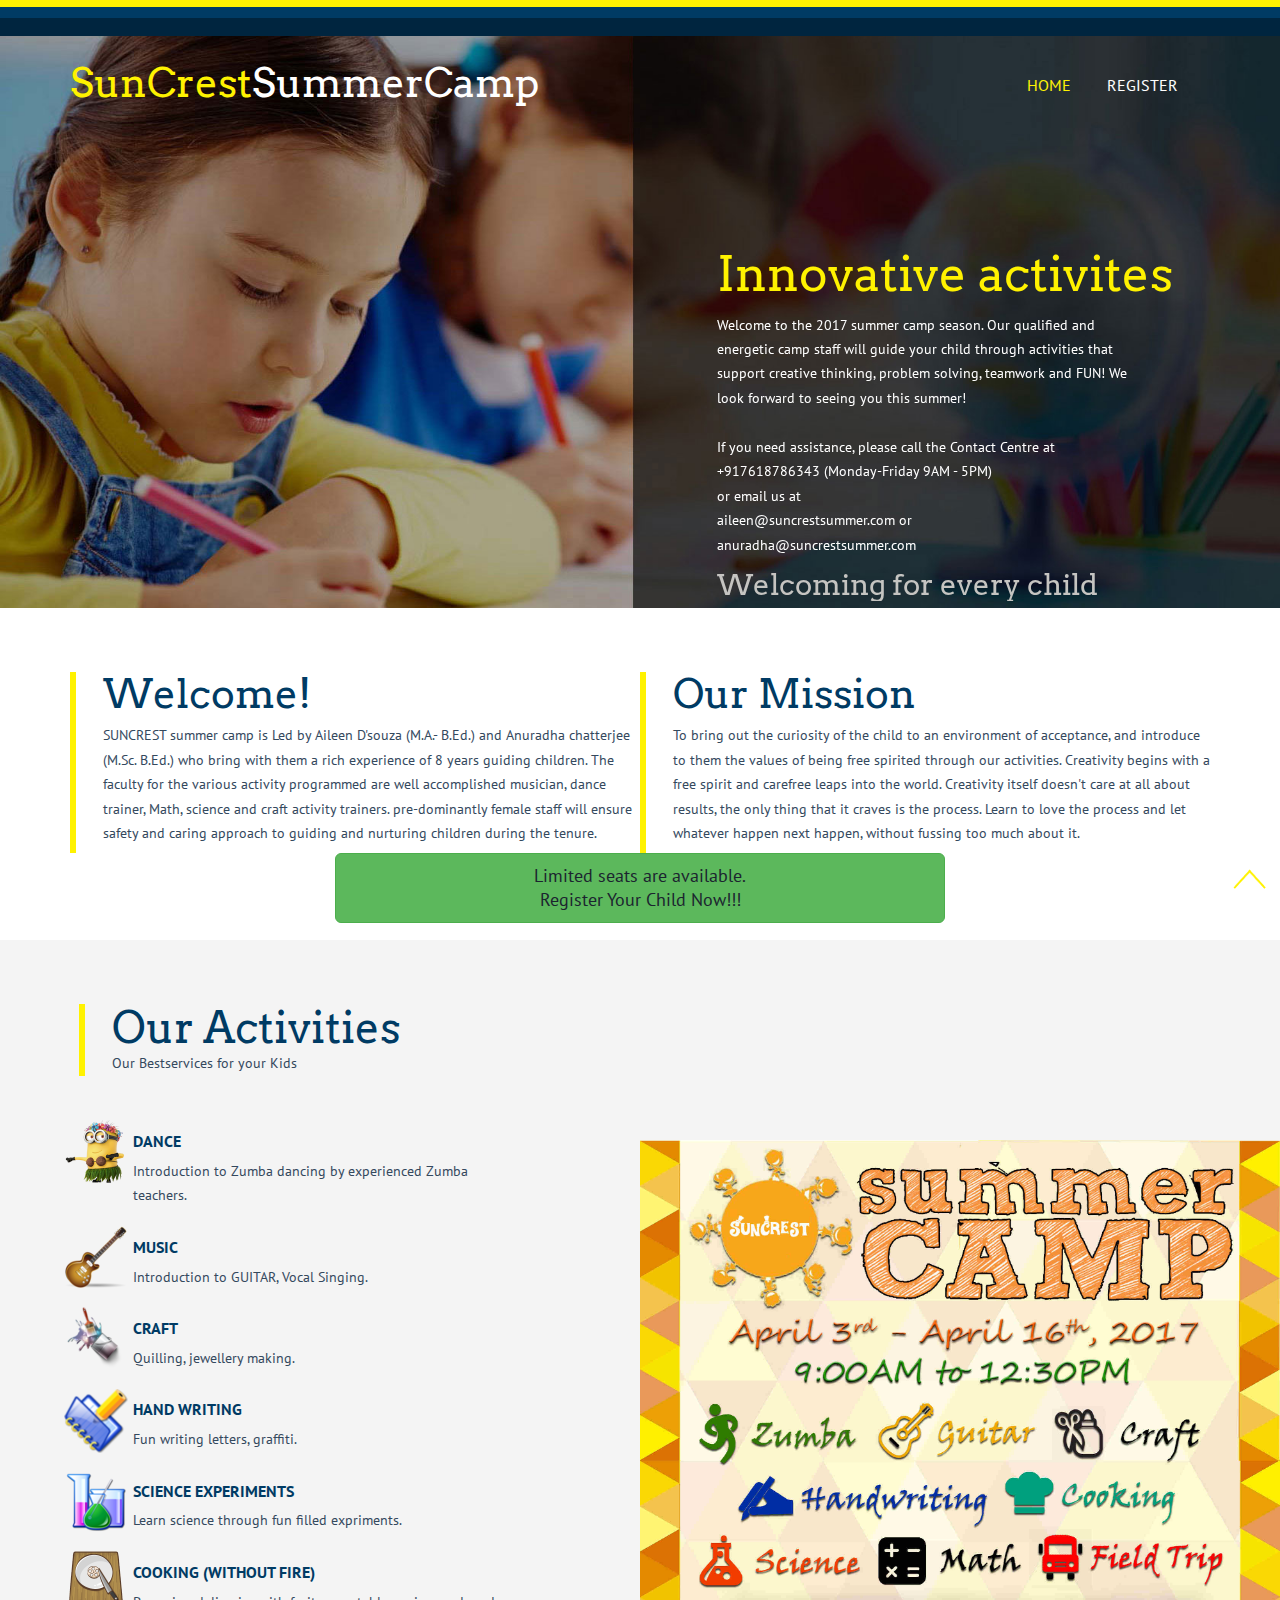
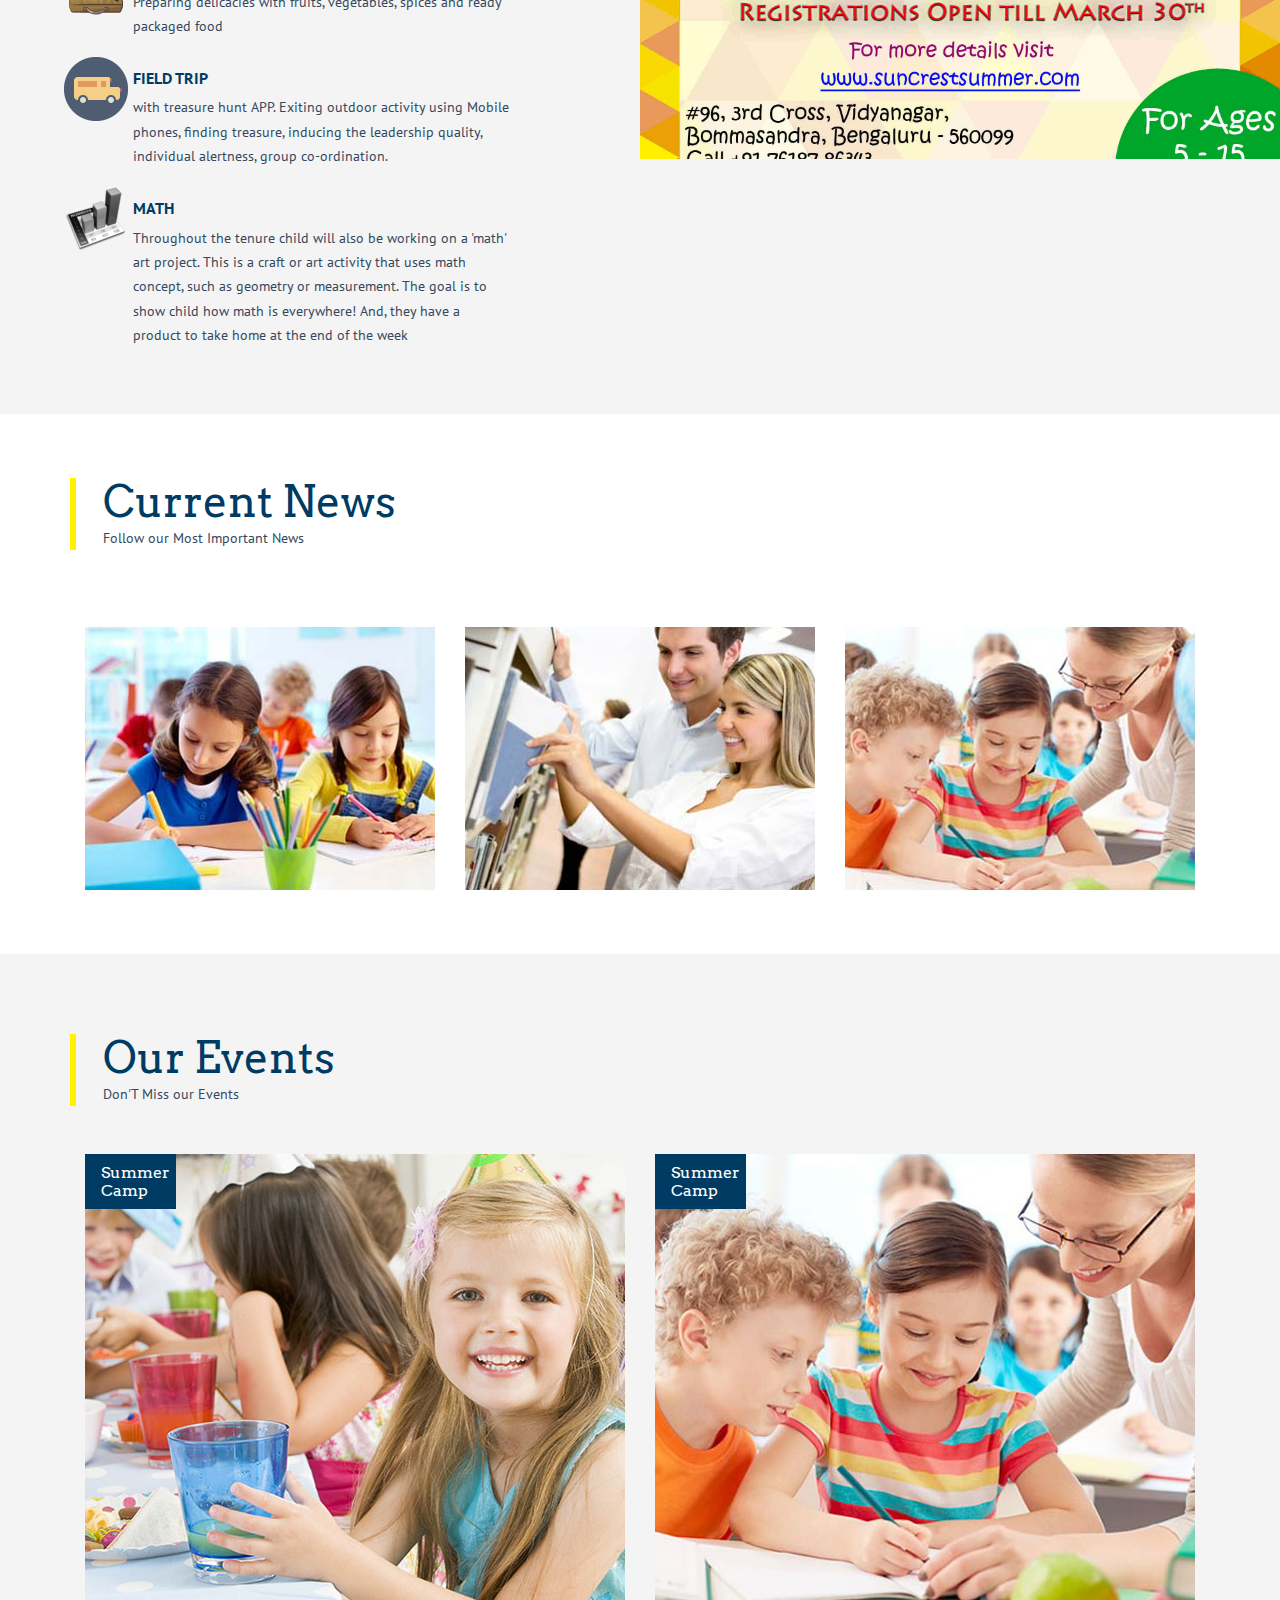
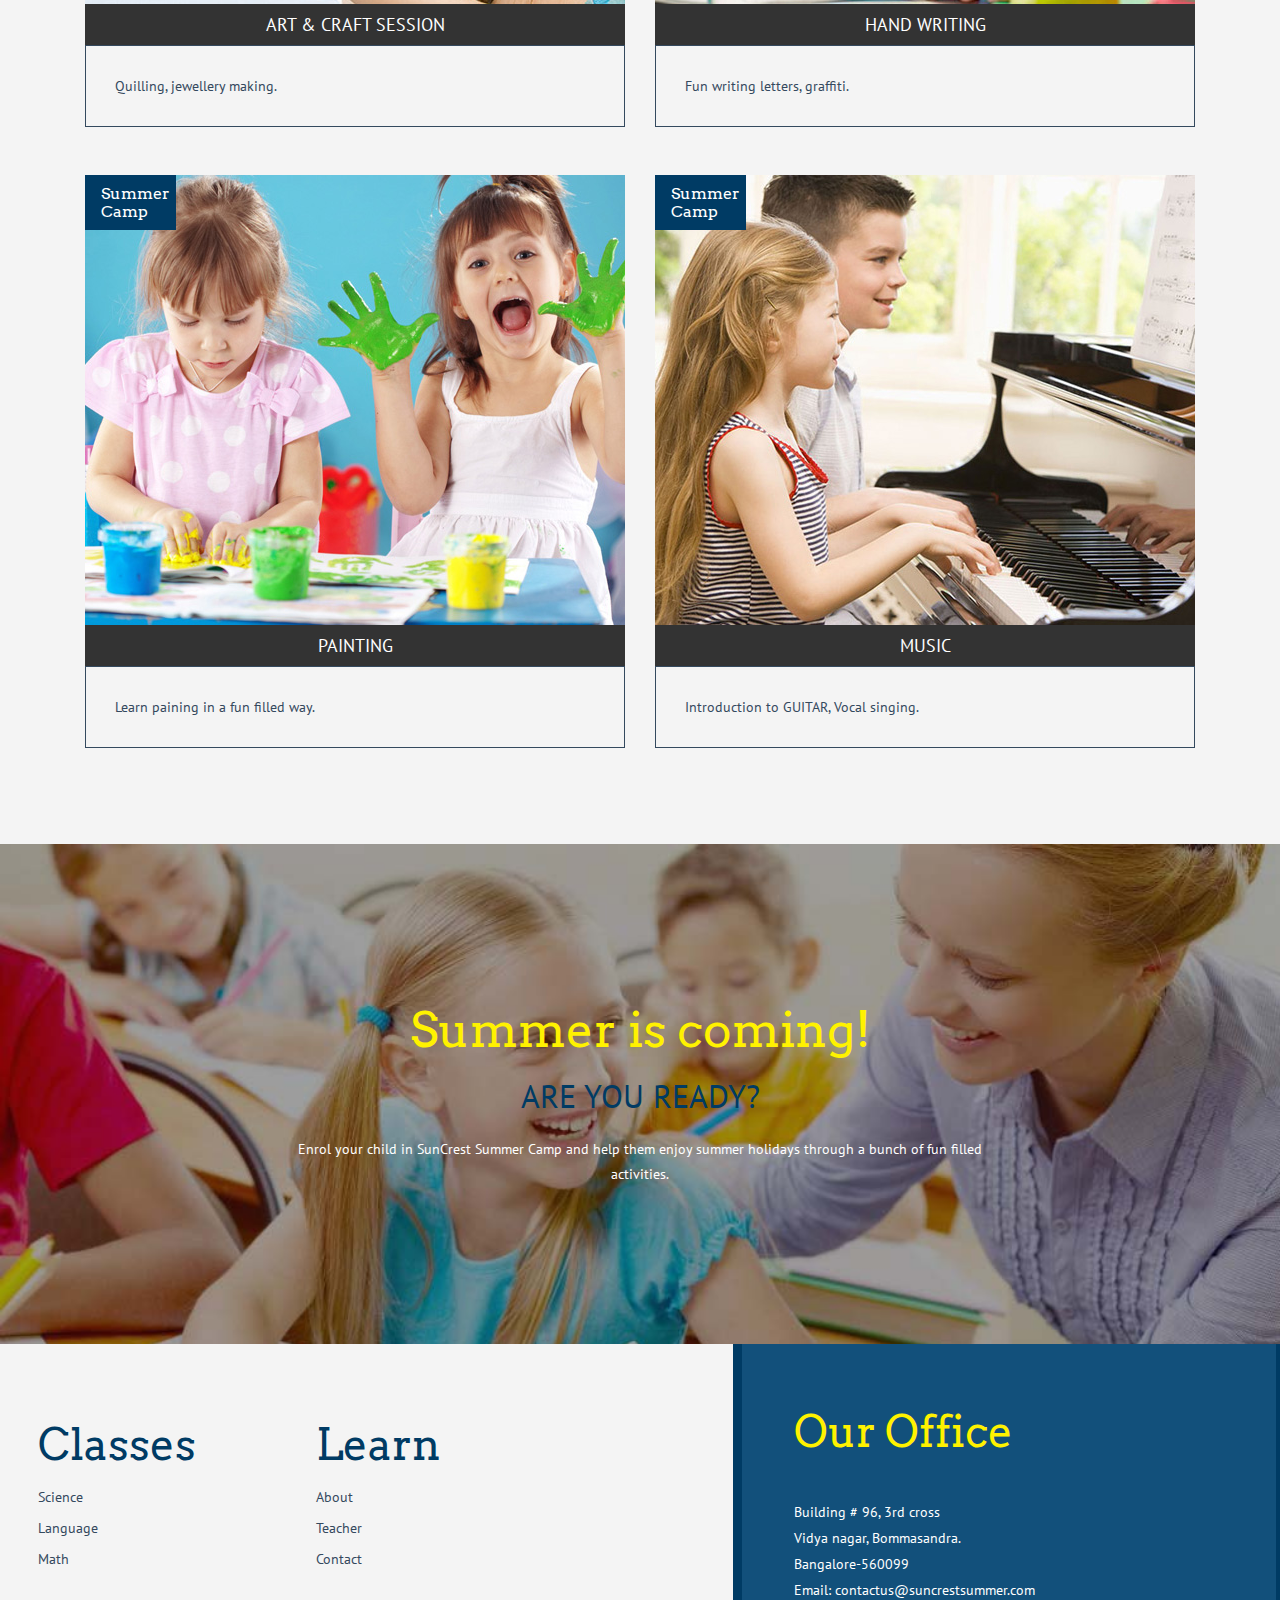
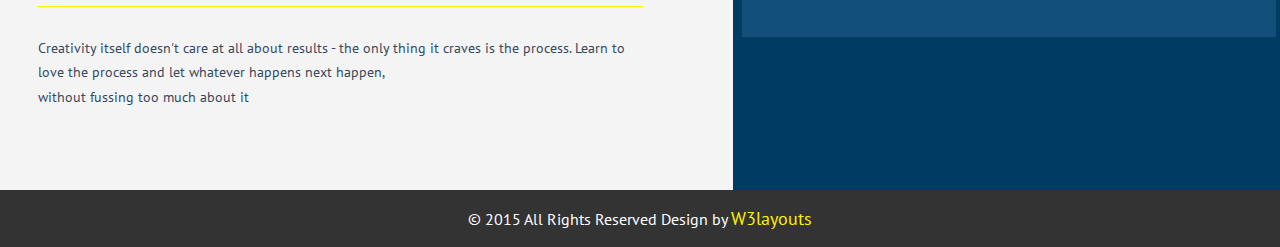
==== index.html @ 443e5bef "website enhanced" ====
<!--
Author: W3layouts
Author URL: http://w3layouts.com
License: Creative Commons Attribution 3.0 Unported
License URL: http://creativecommons.org/licenses/by/3.0/
-->
<!DOCTYPE HTML>
<html>
<head>
<title>Primary School  a Educational Category Flat Bootstarp Resposive Website Template | Home :: w3layouts</title>
<meta name="viewport" content="width=device-width, initial-scale=1">
<meta http-equiv="Content-Type" content="text/html; charset=utf-8" />
<meta name="keywords" content="Primary School Responsive web template, Bootstrap Web Templates, Flat Web Templates, Andriod Compatible web template, 
Smartphone Compatible web template, free webdesigns for Nokia, Samsung, LG, SonyErricsson, Motorola web design" />
<script type="application/x-javascript"> addEventListener("load", function() { setTimeout(hideURLbar, 0); }, false); function hideURLbar(){ window.scrollTo(0,1); } </script>
<link href="css/bootstrap.css" rel='stylesheet' type='text/css' />
<!-- Custom Theme files -->
<link href="css/style.css" rel='stylesheet' type='text/css' />	
<script src="js/jquery.min.js"> </script>
<!--webfonts-->
<link href='http://fonts.googleapis.com/css?family=Arvo:400,700,400italic|PT+Sans:400,700,400italic,700italic' rel='stylesheet' type='text/css'>
<!--//webfonts-->
</head>
<body>
	<!----- start-header---->
		<div id="home" class="header">
				<div class="top-header">
					<div class="container">
						<div class="logo">
							<a href="index.html"><h1>SunCrest<span>SummerCamp</span></h1></a>
						</div>
						<div class="top-menu">
							<span class="menu"> </span>
							<ul class="cl-effect-16">
							 <li><a class="active" href="index.html" data-hover="Home">Home</a></li>
							<li><a href="contact.html" data-hover="Register">Register</a></li>
							  <div class="clearfix"></div>
							</ul>
						</div>
						<!-- script-for-menu -->
						<script>
							$("span.menu").click(function(){
								$(".top-menu ul").slideToggle("slow" , function(){
								});
							});
						</script>
						<!-- script-for-menu -->
						<div class="clearfix"> </div>
					</div>
				</div>
			<!-- - banner Slider starts Here - -->
  			<script src="js/responsiveslides.min.js"></script>
			<script>
				// You can also use "$(window).load(function() {"
				$(function () {
				  // Slideshow 4
				  $("#slider4").responsiveSlides({
				    auto: true,
				    pager: false,
				    nav:false,
				    speed: 500,
				    namespace: "callbacks",
				    before: function () {
				      $('.events').append("<li>before event fired.</li>");
				    },
				    after: function () {
				      $('.events').append("<li>after event fired.</li>");
				    }
				  });

				});
			</script>
			<!-- --//End-slider-script-- -->
			<!-- Slideshow 4 -->
		    <div  id="top" class="callbacks_container">
		      <ul class="rslides" id="slider4">
		        <li>
		          <div class="slider-top">
		          		<h2>Innovative activites</h2>
						<p>Welcome to the 2017 summer camp season.   Our qualified and energetic camp staff will guide your child through activities that support creative thinking, problem solving, teamwork and FUN! We look forward to seeing you this summer!
						<BR/><BR/>
						If you need assistance, please call the Contact Centre at <BR/>
						+917618786343 (Monday-Friday 9AM - 5PM)<BR/> 
						or email us at <BR/>
						aileen@suncrestsummer.com or <BR/>
						anuradha@suncrestsummer.com </p>
						<h6>Welcoming for every child</h6>
		          </div>
		        </li>
		        <li>
		        <div class="slider-top">
		          		<h2>Knowledge based</h2>
						<p>Knowledge is power. Sun Crest values children, and is committed to ensuring that all activities focus on safe, inclusive and high quality programs. Our camps encourage your child to explore new concepts in imaginative and creative ways.
						<BR/><BR/>
						If you need assistance, please call the Contact Centre at <BR/>
						+917618786343 (Monday-Friday 9AM - 5PM)<BR/> 
						or email us at <BR/>
						aileen@suncrestsummer.com or <BR/>
						anuradha@suncrestsummer.com </p>
						<h6>Welcoming for every child</h6>

		          </div>
		        </li>
		        
		      </ul>
		    </div>
		    <div class="clearfix"> </div>
		</div>
		<!----- //End-slider---->

		

	<!-- start-slide-bottom -->
		<div class="slide-bottom">
			<div class="slide-bottom-grids">
				 <div class="container">
					 <div class="col-md-6 slide-bottom-grid">
							<h3>Welcome!</h3>
							<p>SUNCREST summer camp is Led by Aileen D'souza (M.A.- B.Ed.)  and Anuradha chatterjee (M.Sc. B.Ed.) who bring with them a rich experience of 8 years guiding children.
							The faculty for the various activity programmed are well accomplished musician, dance trainer, Math, science and craft activity trainers.
							pre-dominantly female staff will ensure safety and caring approach to guiding and nurturing children during the tenure.
							</p>
					 </div>
					 <div class="col-md-6 slide-bottom-grid">
					       <h3>Our Mission</h3>
						   <p>To bring out the curiosity of the child to an environment of acceptance, and introduce to them the values of being free spirited through our activities. 
						   Creativity begins with a free spirit and carefree leaps into the world.		
						   Creativity itself doesn't care at all about results, the only thing that it craves is the process. Learn to love the process and let whatever happen next happen, without fussing too much about it.</p>
					 </div>
					 <div class="clearfix"></div>
				 </div>
				 <div class="col-md-3"></div>
				 <div class="col-md-6">
				 	<button type="button" class="btn btn-success btn-lg btn-block" ><a href="contact.html">Limited seats are available. <BR/>Register Your Child Now!!!</a></button>	
				 </div>
				 <div class="col-md-3"></div>
				 <BR/>
				 
			 </div>
		</div>
<!--services-->
	 <div class="service-section">
				<div class="col-md-6 service-section-grids">
					<div class="container">
						  <div class="serve-head">
							  <h3>Our Activities</h3>
							  <h6>Our Bestservices for your Kids</h6>
						  </div>
					</div>
					<div class="service-grid">
						<div class="service-section-grid">
							<div class="icon">
								<i class="dancing"> </i>
							</div>
							<div class="icon-text">
								<h4>DANCE</h4>
								<p>Introduction to Zumba dancing by experienced Zumba teachers.</p>
							</div>
							<div class="clearfix"> </div>
						</div>
						<div class="service-section-grid">
							<div class="icon">
								<i class="guitar"> </i>
							</div>
							<div class="icon-text">
								<h4>MUSIC</h4>
								<p>Introduction to GUITAR, Vocal Singing.</p>
							</div>
							<div class="clearfix"> </div>
						</div>
						<div class="service-section-grid">
							<div class="icon">
								<i class="art"> </i>
							</div>
							<div class="icon-text">
								<h4>CRAFT</h4>
								<p>Quilling, jewellery making.</p>
							</div>
							<div class="clearfix"> </div>
						</div>
						<div class="service-section-grid">
							<div class="icon">
								<i class="write"> </i>
							</div>
							<div class="icon-text">
								<h4>HAND WRITING</h4>
								<p>Fun writing letters, graffiti.</p>
							</div>
							<div class="clearfix"> </div>
						</div>
						<div class="service-section-grid">
							<div class="icon">
								<i class="experiment"> </i>
							</div>
							<div class="icon-text">
								<h4>SCIENCE EXPERIMENTS</h4>
								<p>Learn science through fun filled expriments.</p>
							</div>
							<div class="clearfix"> </div>
						</div>
						<div class="service-section-grid">
							<div class="icon">
								<i class="cooking"> </i>
							</div>
							<div class="icon-text">
								<h4>COOKING (without fire)</h4>
								<p>Preparing delicacies with fruits, vegetables, spices and ready packaged food</p>
							</div>
							<div class="clearfix"> </div>
						</div>
						<div class="service-section-grid">
							<div class="icon">
								<i class="fieldtrip"> </i>
							</div>
							<div class="icon-text">
								<h4>FIELD TRIP</h4>
								<p>with treasure hunt APP. Exiting outdoor activity using Mobile phones, finding treasure, inducing the leadership quality, individual alertness, group co-ordination.</p>
							</div>
							<div class="clearfix"> </div>
						</div>
						<div class="service-section-grid">
							<div class="icon">
								<i class="numbers"> </i>
							</div>
							<div class="icon-text">
								<h4>MATH </h4>
								<p>Throughout the tenure child will also be working on a 'math' art	project. This is a craft or art  activity that uses math concept, such as geometry or measurement. The goal is to show child how math is everywhere! And, they have a product to take home at the end of the week</p>
							</div>
							<div class="clearfix"> </div>
						</div>
						
						<div class="clearfix"> </div>
					</div>
				</div>
				<div class="col-md-6 service-text">
					<p></p>
				</div>
				
				 <div class="clearfix"> </div>
			</div>
<!--/services-->
	<div class="news-section">
		<div class="container">
					<div class="news-head">
		               <h3>Current News</h3>
					   <p>Follow our Most Important News</p>
					</div>
			<div class="news">
				<div class="col-md-4 test-right01 test1">
					<img src="images/n1.jpg" class="img-responsive" alt="" />
						<div class="textbox textbox1">
							<h4 class="col-md-4 date">15<br> <span>Mar</span><br><lable>2017</lable></h4>
							<p class="col-md-8 news">Registration starts for upcoming Summer Camp.</p>
								<div class="clearfix"> </div>
						</div>
				</div>
				<div class="col-md-4 test-right01 test1">
					<img src="images/n2.jpg" class="img-responsive" alt="" />
						<div class="textbox textbox1">
							<h4 class="col-md-4 date">15<br> <span>Apr</span><br><lable>2017</lable></h4>
							<p class="col-md-8 news">Registration starts for new session</p>
								<div class="clearfix"> </div>
						</div>
				</div>
				<div class="col-md-4 test-right01 test1">
					<img src="images/n3.jpg" class="img-responsive" alt="" />
						<div class="textbox textbox1">
						<h4 class="col-md-4 date">15<br> <span>June</span><br><lable>2017</lable></h4>
							<p class="col-md-8 news">Classes start for new session.</p>
								<div class="clearfix"> </div>
						</div>
				</div>
			<div class="clearfix"> </div>
		</div>
	</div>
</div>
<div class="culture-section">
		<div class="container">
				<div class="culture-head">
					<h3>Our Events</h3>
					<p>Don'T Miss our Events</p>
				</div>
				 <div class="culture">
					        <div class="col-md-6 culture-grids">
                              <a href="single.html"> <img src="images/event1.jpg" class="img-responsive" alt="" /></a>
								<div class="e_date">
                                     <h4><span>Summer Camp</span></h4>
                                </div>
								  <a><h5>ART & CRAFT SESSION</h5></a>
								<p>Quilling, jewellery making.</p>
							</div>
							<div class="col-md-6 culture-grids">
								 <a > <img src="images/event2.jpg" class="img-responsive" alt="" /></a>
								<div class="e_date">
                                    <h4><span>Summer Camp</span></h4>
                                </div>
								  <a ><h5>HAND WRITING</h5></a>
								<p>Fun writing letters, graffiti.</p>

							</div>
							<div class="col-md-6 culture-grids">
								  <a > <img src="images/event3.jpg" class="img-responsive" alt="" /></a>
								<div class="e_date">
                                    <h4><span>Summer Camp</span></h4>
                                </div>
								  <a ><h5>PAINTING</h5></a>
								<p>Learn paining in a fun filled way.</p>
							</div>
							<div class="col-md-6 culture-grids">
								   <a > <img src="images/event4.jpg" class="img-responsive" alt="" /></a>
								<div class="e_date">
                                   <h4><span>Summer Camp</span></h4>
                                </div>
								  <a ><h5>MUSIC</h5></a>
								<p> Introduction to GUITAR, Vocal singing.</p>
							</div>
							<div class="clearfix"> </div>
					   </div>
				 </div>
			</div>
			<div class="mid-bg">
		<div class="container">
			<div class="mid-section">
				 <h3>Summer is coming!</h3>
				 <h4>ARE YOU READY?</h4>
				 <p>Enrol your child in SunCrest Summer Camp and help them enjoy summer holidays through a bunch of fun filled activities.</p>
			</div>
		</div>
	</div>
	<!--address-->
	<div id="contact" class="address">
		<div class="col-md-7 address-left">
			 <div class="products">
				 <h3>Classes</h3>
				 <ul>
					 <li><a>Science</a></li>
					 <li><a>Language</a></li>
					 <li><a>Math</a></li>
				 </ul>
			 </div>
			 <div class="company-adout">
				 <h3>Learn</h3>
				 <ul>
					 <li><a>About</a></li>
					 <li><a>Teacher</a></li>
					 <li><a>Contact</a></li>
				 </ul>
			 </div>
			 <div class="clearfix"></div>
			 <p>Creativity itself doesn't care at all about results - the only thing it craves is the process. 
				Learn to love the process and let whatever happens next happen,<span>
				without fussing too much about it</span></p>
		</div>
		<div class="col-md-5 address-right">
			<h3>Our Office</h3>
			<p>Building # 96, 3rd cross</p>
			<p>Vidya nagar, Bommasandra.</p>
			<p>Bangalore-560099</p>
			<p>Email: contactus@suncrestsummer.com</p>
			
		</div>
		 <div class="clearfix"></div>
	</div>
	<!-- //address -->
		<!-- --footer- -->
			<div class="footer">
				<div class="container">
					<div class="copy">
		              <p>&copy; 2015 All Rights Reserved Design by <a href="http://w3layouts.com/">W3layouts</a> </p>
		            </div>
					
				</div>
			</div>
	<!--start-smoth-scrolling-->
			<script type="text/javascript">
								jQuery(document).ready(function($) {
									$(".scroll").click(function(event){		
										event.preventDefault();
										$('html,body').animate({scrollTop:$(this.hash).offset().top},1000);
									});
								});
								</script>
							<!--start-smoth-scrolling-->
						<script type="text/javascript">
									$(document).ready(function() {
										/*
										var defaults = {
								  			containerID: 'toTop', // fading element id
											containerHoverID: 'toTopHover', // fading element hover id
											scrollSpeed: 1200,
											easingType: 'linear' 
								 		};
										*/
										
										$().UItoTop({ easingType: 'easeOutQuart' });
										
									});
								</script>
		<a href="#home" id="toTop" class="scroll" style="display: block;"> <span id="toTopHover" style="opacity: 1;"> </span></a>


</body>
</html>
---- css/style.css ----
/*--
Author: W3layouts
Author URL: http://w3layouts.com
License: Creative Commons Attribution 3.0 Unported
License URL: http://creativecommons.org/licenses/by/3.0/
--*/
html, body{
  font-family: 'PT Sans', sans-serif;
  font-size: 100%;
  background: #FFf;
}
body a,.grid_1,plan_1,plan_1.one,plan_1.two,i.icon1, i.icon2, i.icon3, i.icon4, i.icon5, i.icon6 {
	transition:0.5s all;
	-webkit-transition:0.5s all;
	-moz-transition:0.5s all;
	-o-transition:0.5s all;
	-ms-transition:0.5s all;
}
a:hover{
 text-decoration:none;
}
input[type="button"],input[type="submit"],.port-grid ,.text p,.text h3{
	transition:0.5s all;
	-webkit-transition:0.5s all;
	-moz-transition:0.5s all;
	-o-transition:0.5s all;
	-ms-transition:0.5s all;
}
h1,h2,h3,h4,h5,h6{
	margin:0;			   
}	
p{
	margin:0;
}
ul{
	margin:0;
	padding:0;
}
label{
	margin:0;
}
/*----header--------*/
.top-header {
  background: url(../images/bg_head.png) repeat-x top left;
  padding: 3.2em 0 0 0;
}
.logo {
	float:left;
}
.logo  a h1{
  font-size: 2.7em;
   margin-top: 10px;
  font-weight:400;
  color: #fff200;
   font-family: 'Arvo', serif;
}
.logo a h1 span{
  font-weight:400;
  color:#000;
}
.logo  a h1:hover{
 color:#fff200;	
 text-decoration:none;
}
.logo  a h1 span{
	color:#fff;
	text-decoration:none;
}
.top-menu {
  float: right;
  margin-top: 1.4em;
}
.top-menu ul{
	margin:0;
	padding:0;
}
.top-menu li {		
	text-transform:uppercase;
	display:inline-block;
	  margin-right: 2em;
}
.top-menu li a{
	color:#FFFFFF;
	text-decoration:none;
	display:block;
	padding:0;
	font-weight:400;
	font-size:1em;
}	
.top-menu li a.active{
  color: #fff200;
  }
/* Effect 16: fall down */
.cl-effect-16 a {
	text-shadow: 0 0 1px rgba(111,134,134,0.3);
}
.cl-effect-16 a::before {
	 color:#fff200;
	content: attr(data-hover);
	position: absolute;
	opacity: 0;
	text-shadow: 0 0 1px rgba(255,255,255,0.3);
	-webkit-transform: scale(1.1) translateX(10px) translateY(-10px) rotate(4deg);
	-moz-transform: scale(1.1) translateX(10px) translateY(-10px) rotate(4deg);
	transform: scale(1.1) translateX(10px) translateY(-10px) rotate(4deg);
	-webkit-transition: -webkit-transform 0.3s, opacity 0.3s;
	-moz-transition: -moz-transform 0.3s, opacity 0.3s;
	transition: transform 0.3s, opacity 0.3s;
	pointer-events: none;
}

.cl-effect-16 a:hover::before,
.cl-effect-16 a:focus::before {
	-webkit-transform: scale(1) translateX(0px) translateY(0px) rotate(0deg);
	-moz-transform: scale(1) translateX(0px) translateY(0px) rotate(0deg);
	transform: scale(1) translateX(0px) translateY(0px) rotate(0deg);
	opacity: 1;
}


.service-text {
    float: none;
    background: url(../images/sapta/poster.jpg) no-repeat 0px 10px;
    background-size: cover;
    -webkit-background-size: cover;
    -moz-background-size: cover;
    -o-background-size: cover;
    padding-top: 100px;
    margin-top: 200px;
    margin-left: 0px;
    height: 200px;
    
  }

@media only screen and (max-width : 768px) {
	span.menu {
	  width: 35px;
	  height: 35px;
	  background: url(../images/nav.png)no-repeat 0px 0px;
	  display: inline-block;
	  float: right;
	  cursor: pointer;
	    margin:14px 3px;
	}
	.top-menu {
		float: none;
		margin-top: 0em;
	}
	.top-menu  ul{
		display:none;
	}
	.top-menu  ul li {
		display:block;
		margin-right:0;
	}
	.top-menu  span.menu{
		display:block;
	}
	.top-menu  ul{
	  margin: 60px 0;
	  padding: 2% 0;
	  z-index: 999;
	  position: absolute;
	  width: 96%;
	  background: rgba(2, 50, 84, 0.88);
	  text-align: center;
	}
	.top-menu li a {
	  padding: 0.5em;
	  font-weight: 400;
	  font-size:0.9em;
	  }
	.logo {
		margin-top: 0.7em;
		width: 25%;
	}
	.top-menu ul li a {
	  font-size: 0.9em;
	}
}
/*--- slider-css --*/
.header{
	background:url(../images/bg.jpg);
	  background-size: cover;
  -webkit-background-size: cover;
  -o-background-size: cover;
  -moz-background-size: cover;
  -ms-background-size: cover;
  min-height:800px;
}
/*-------Slider--------*/

#slider2,
#slider3 {
  box-shadow: none;
  -moz-box-shadow: none;
  -webkit-box-shadow: none;
  margin: 0 auto;
}
.rslides_tabs li:first-child {
  margin-left: 0;
}
.rslides_tabs .rslides_here a {
  background: rgba(255,255,255,.1);
  color: #fff;
  font-weight: bold;
}
.events {
  list-style: none;
}
.callbacks_container {
  position: relative;
  float: left;
  width: 100%;
}
.callbacks {
  position: relative;
  list-style: none;
  overflow: hidden;
  width: 100%;
  padding: 0;
  margin: 0;
}
.callbacks li {
  position: absolute;
  width: 100%;
}
.callbacks img {
  position: relative;
  z-index: 1;
  height: auto;
  border: 0;
}
.callbacks .caption {
	display: block;
	position: absolute;
	z-index: 2;
	font-size: 20px;
	text-shadow: none;
	color: #fff;
	left: 0;
	right: 0;
	padding: 10px 20px;
	margin: 0;
	max-width: none;
	top: 10%;
	text-align: center;
}
.callbacks_nav {
   position: absolute;
  -webkit-tap-highlight-color: rgba(0,0,0,0);
  top: 56%;
  left: 0;
  opacity: 0.7;
  z-index: 3;
  text-indent: -9999px;
  overflow: hidden;
  text-decoration: none;
  height: 70px;
  width: 40px;
  background: transparent url("../images/arrows.png") no-repeat left top;
  margin-top: -3%;
}
 .callbacks_nav:hover{
  	opacity: 0.5;
  }
  .callbacks_nav.next {
  left: auto;
  background-position: right top;
  left: 389px;
}
.callbacks_nav.prev {
  right: auto;
  background-position: left top;
  left: 0px;
}

#slider3-pager a {
  display: inline-block;
}
#slider3-pager span{
  float: left;
}
#slider3-pager span{
	width:100px;
	height:15px;
	background:#fff;
	display:inline-block;
	border-radius:30em;
	opacity:0.6;
}
#slider3-pager .rslides_here a {
  background: #FFF;
  border-radius:30em;
  opacity:1;
}
#slider3-pager a {
  padding: 0;
}
#slider3-pager li{
	display:inline-block;
}
.rslides {
  position: relative;
  list-style: none;
  overflow: hidden;
  width: 100%;
  padding: 0;
  margin: 0;
}
.rslides li {
  -webkit-backface-visibility: hidden;
  position: absolute;
  display: none;
  width: 100%;
  left: 0;
  top: 0;
}
.rslides li{
  position: relative;
  display: block;
  float: left;
}
.rslides img {
  height: auto;
  border: 0;
  }
.callbacks_tabs{
	list-style: none;
  position: absolute;
  bottom: 14%;
  z-index:0;
  left: 50%;
  padding: 0;
  margin: 0;
}
/*----*/
.callbacks_tabs a{
 visibility: hidden;
}
.callbacks_tabs a:after {
  content: "\f111";
  font-size:0;
  font-family: FontAwesome;
  visibility: visible;
  display: block;
  height:10px;
  width:10px;
 background:#fff;
  border-radius: 30px;
  -webkit-border-radius: 30px;
  -moz-border-radius: 30px;
  -o-border-radius: 30px;
  -ms-border-radius: 30px;
}
.callbacks_here a:after{
	background:#fff200;
}
.slider-top{
	text-align: left;
	width: 61%;
  position: relative;
  right: -56%;
    padding-top: 13%;
}
.slider-top h2 {
  	color: #fff200;
  	font-size: 3em;
  	padding-top: 15px;
  	font-weight: 400;
	font-family: 'Arvo', serif;
}
.slider-top p {
  width: 56%;
  color: #fff;
  font-size:0.9em;
  margin: 0.8em 0;
  line-height: 1.7em;
}
.slider-top h6 {
  color:#C5C4C1;
  font-size: 1.8em;
  font-weight: 400;
  font-family: 'Arvo', serif;
}
.callbacks_tabs li{
	display:block;
}
@media screen and (max-width: 600px) {
  .callbacks_nav {
    top: 47%;
    }
}
/*----slide-bottom-section----*/
	.slide-bottom{
	    padding: 4em 0;
	}
	.slide-bottom-grid h3 {
	   color:#003b64;
	  font-size: 3em;
	  font-weight: 400;
	    font-family: 'Arvo', serif;
	}
	.slide-bottom-grid p {
	color: #34495E;
	  font-weight: 400;
	  font-size: 0.9em;
	  margin: 0.5em 0;
	  line-height: 1.7em;
	  }
	.slide-bottom-grid {
	  padding: 0 0 0 27px;
	  border-left: 6px solid #fff200;
	}
/*--services--*/
.service-section {
  background: #F4F4F4;
}

.serve-head,.news-head,.culture-head{
 text-align:left;
   padding: 0 0 0 27px;
  border-left: 6px solid #ea4c89;
}
.serve-head h3{
   color:#003b64;
  font-size:3em;
    font-family: 'Arvo', serif;
}
.serve-head h6 {
 color: #34495E;
  font-weight: 400;
  font-size: 0.9em;
  line-height: 1.7em;
  margin-bottom: 2em;
}
.service-grid {
  padding-top: 1em;
}
.icon-text p {
  text-align: left;
}
.icon {
  float: left;
  width: 10%;
  margin-right: 1%;
}
.icon-text {
  float: left;
  width:76%;
  margin-top: 0.8em;
}
.service-section-grid {
  margin-bottom: 0.7em;
}
i.book,i.award,i.time,i.pencil {
	width:60px;
	height:60px;
	background: url('../images/img-spt.png') no-repeat 0px 0px;
	display:inline-block;
}
i.pencil{
   background: url('../images/img-spt.png') no-repeat -60px 0px;
}
i.award{
  background: url('../images/img-spt.png') no-repeat -120px 0px;
}
.service-section-head h3 {
	color:#394b50;
	font-size:2.2em;
	font-weight:900;
	text-transform:uppercase;
}
.service-section-head p {
	color:#394b50;
	font-size:1.2em;
	font-weight:500;
}
.service-section-grid h4 {
  color:#003b64;
  font-size: 1.2em;
    font-weight: 600;
  margin-bottom: 0.7em;
  text-transform: uppercase;
}
.service-section-grid p {
   color: #34495E;
  font-weight: 400;
  font-size: 0.9em;
  margin: 0.5em 0;
  line-height: 1.7em;
}
.service-text {
  float: right;
  background: url(../images/sapta/poster.jpg) no-repeat 0px 0px;
  background-size: cover;
  -webkit-background-size: cover;
  -moz-background-size: cover;
  -o-background-size: cover;
  min-height: 696px;
}
.service-section-grids{
  padding: 5em 5em 5em 13em;
  }
/*-----current-news-------*/
.news-section {
  padding: 4em 0;
}
.news {
  padding-top: 3em;
}
.news-head h3{
   color:#003b64;
 font-size:3em;
    font-family: 'Arvo', serif;
}
.news-head p {
  color: #34495E;
  font-weight: 400;
  font-size: 0.9em;
  line-height: 1.7em;
  margin-bottom: 2em;
}
.test1 {
position:relative;
overflow:hidden;
}
.test1 .textbox {
 width: 350px;
  height: 268px;
  position: absolute;
  top: 0px;
  left: 15px;
  margin-top: -456px;
   background-color: rgba(0, 59, 100, 0.99);
}
.test1:hover .textbox {
 margin-top:0;
}
.textbox p{
 font-size: 0.9em;
  color: #fff;
  text-align: left;
  padding-top: 6.5em;
}
.textbox h4 {
   font-size: 2em;
  text-align: center;
   padding-top: 2.5em;
  color: #fff;
  font-weight:400;
}
.textbox {
transition:0.5s all;
	-webkit-transition:0.5s all;
	-moz-transition:0.5s all;
	-o-transition:0.5s all;
	-ms-transition:0.5s all;
}
.date lable {
  font-size: .5em;
  border-top: 1px solid #fff;
  border-bottom: 1px solid #fff;
  display: inline-block;
  width: 71%;
    padding: 5px 0;
}
.date lable  img{
  display:inline-block;
}
/*---mid-bg----*/
.mid-bg {
  background: url("../images/mid-bg.jpg") no-repeat 0px 0px;
  background-size: cover;
  -o-background-size: cover;
  -moz-background-size: cover;
  -ms-background-size: cover;
  -webkit-background-size: cover;
    min-height: 500px;
}
.mid-section{
  padding-top: 10em;
  text-align:center;
}
.mid-section h3{
  color:#fff200;
  font-size: 3em;
  font-weight:400;
    font-family: 'Arvo', serif;
}
.mid-section h4 {
  color:#003b64;
  font-size:2em;
  font-weight: 400;
  margin: 0.7em 0;
}
.mid-section p {
   color: #fff;
  font-weight: 400;
  font-size: 0.9em;
  margin: 0.5em auto;
  line-height: 1.7em;
  width: 61%
}
/*----events-section--------*/
.culture-section {
  background: #F4F4F4;
     padding: 5em 0 3em 0;
}
.culture{
  padding-top: 3em;
}
.culture-head h3{
   color:#003b64;
font-size:3.3em;
    font-family: 'Arvo', serif;
}
.culture-head p {
  color: #34495E;
  font-weight: 400;
  font-size: 0.9em;
  line-height: 1.7em;
}
.culture-grids{
    position:relative;
	  margin-bottom: 3em;
}
.culture-grids p {
  color:#34495E;
  font-weight: 400;
  font-size: 0.9em;
  line-height: 1.6em;
  padding:2em;border: 1px solid #34495E;
}
.e_date {
   position: absolute;
  top: 0%;
  left: 15px;
  background-color:#003b64;
  width: 91px;
  height: 55px;
  padding: 10px 16px;
}
.culture-grids a  h5 {
  color: #fff;
  text-align: center;
  padding: 0.6em;
  background-color: #333;
  font-size: 1.1em;
  }
  .culture-grids a h5:hover{
   color:#fff200;
  }
.e_date h4{
  color:#fff;
  font-size:1em;
}
.e_date h4 span{
    font-family: 'Arvo', serif;
 
}
/*----about------*/
.top-header.two {
   padding: 2.8em 0 0 0;
}
.about-section {
  padding: 4em 0;
}
.header.two{
   background: url("../images/about-bg.jpg") no-repeat 0px 0px;
  background-size: cover;
  -o-background-size: cover;
  -moz-background-size: cover;
  -ms-background-size: cover;
  -webkit-background-size: cover;
   min-height: 122px;
}
.about-head,.member-head{
 text-align:left;
   padding: 0 0 0 27px;
  border-left: 6px solid  #fff200;
}
.about-head h3,.member-head h3{
   color:#003b64;
  font-size:3em;
    font-family: 'Arvo', serif;
}
.about-head p,.member-head p {
 color: #34495E;
  font-weight: 400;
  font-size: 0.9em;
  line-height: 1.7em;
  margin-bottom: 2em;
}
.about-text {
  float: left;
  padding-top: 1em;
}
.about-text p,.about-text span{
 color: #34495E;
  font-weight: 400;
  font-size: 0.9em;
  margin: 0.5em 0;
  line-height: 1.7em;
}
.member-section {
  background: #F4F4F4;
  padding: 4em 0 5em 0;
}
.member-grids h5 {
  color: #fff;
  text-align: center;
  padding: 0.6em;
  background-color: #333;
  font-size: 1.1em;
    text-transform: uppercase;
}
.member-grids img{
  width:100%;
}
.member-grids p {
  color: #34495E;
  font-weight: 400;
  font-size: 0.9em;
  line-height: 1.7em;
  padding:2em;
  border:1px solid #34495E;
}
/*--history--*/
.history {
  padding: 4em 0;
}
.history-head {
  text-align: left;
  padding: 0 0 0 27px;
  border-left: 6px solid #fff200;
}
.history-head h3{
   color:#003b64;
  font-size:3em;
    font-family: 'Arvo', serif;
}
.history-head p {
 color: #34495E;
  font-weight: 400;
  font-size: 0.9em;
  line-height: 1.7em;
  margin-bottom: 2em;
}
.activities{
	padding:6em 0;
}
.activities h3 {
  color: #fcb759;
  font-size: 40px;
  margin: 0;
  text-align: center;
  font-weight: 600;
}
.activities h3:after {
  background: url(../images/line.png) no-repeat 12.5em 0.4em;
  display: block;
  height: 30px;
  content: '';
}
.activities p.libero {
  font-size: 15px;
  color: #64686d;
  margin: 1em 0 0;
  text-align: center;
  line-height: 1.7em;
}
.activities-grid-left,.activities-grid-left1,.activities-grid-left2{
	float:left;
	width: 22%;
}
.activities-grid-left span{
	background: url(../images/img-sp.png) no-repeat -10px -10px;
	display: block;
	height: 67px;
	width: 77px;
	transition: .5s all;
	-webkit-transition: .5s all;
	-moz-transition: .5s all;
	-o-transition: .5s all;
	-ms-transition: .5s all;
}
.activities-grid-left1 span{
	background:url(../images/img-sp.png) no-repeat -10px -95px;
	display: block;
	height: 67px;
	width: 77px;
	transition: .5s all;
	-webkit-transition: .5s all;
	-moz-transition: .5s all;
	-o-transition: .5s all;
	-ms-transition: .5s all;
}
.activities-grid-left2 span{
	background:url(../images/img-sp.png) no-repeat -10px -182px;
	display: block;
	height: 67px;
	width: 77px;
	transition: .5s all;
	-webkit-transition: .5s all;
	-moz-transition: .5s all;
	-o-transition: .5s all;
	-ms-transition: .5s all;
}
.activities-grid-left span:hover{
	background: url(../images/img-sp.png) no-repeat -122px -10px;
	display: block;
}
.activities-grid-left1 span:hover{
	background: url(../images/img-sp.png) no-repeat -122px -95px;
	display: block;
}
.activities-grid-left2 span:hover{
	background: url(../images/img-sp.png) no-repeat -122px -182px;
	display: block;
}
.activities-grid-right{
	float:right;
	width: 73%;
}
.activities-grid-right h4{
	color: #fa7c28;
	margin: 0 0 .3em;
	font-size: 18px;
	font-weight: 600;
}
.activities-grid-right p{
	font-size: 15px;
  color: #64686d;
  margin:1.5em 0 0;
  line-height: 1.7em;
}
.activities-grids{
	margin:6em 0 3em;
}
.history-faq-grid h4,.history-text-grid  h4{
  font-size: 2.2em;
  margin: 0 0 .5em;
  color: #fff200;
  font-weight: 400;
  font-family: 'Arvo', serif;
}
lable.one {
  float: left;
  height: 50px;
  width: 50px;
  margin-right: 1%;
  color: #fff;
  padding: 14px 1px 0px 18px;
  background: #003b64;
  margin-top: 1.4%;  
  border-radius: 50%;
  -o-border-radius: 50%;
  -moz-border-radius: 50%;
  -webkit-border-radius: 50%;
  -ms-border-radius: 50%;
}
.achiv {
  margin-bottom: 1em;
}
.achiv p.para{
  color: #34495E;
  font-weight: 400;
  font-size: 0.9em;
  line-height: 1.7em;
  width: 88%;
  float: right
}
/******** SAP ************/
.sap_tabs{
	clear:both;
	font-family: 'Raleway', sans-serif;
	font-style: normal;
	position:relative;
}
.facts {
	border: none;
	text-align: center;
	padding:1.3em;
}
.top1{
	margin-top: 2%;
}
ul.resp-tabs-list {
  list-style: none;
  background: #eee;
  margin: 0em auto 0;
  border-bottom: 6px solid #1B6396;
}
div#horizontalTab {
  background:none;
  }
.tab_list li:nth-child(2){
	margin: 2em 0 0;
}
.resp-tab-item:first-child{
	border-left:none;
}
.resp-tab-item{
	  color: #34495E;
	  font-size: 1em;
	  cursor: pointer;
	  padding: 19px 34px;
	  display: inline-block;
	  margin: 0;
	text-align: center;
	list-style: none;
	float: none;
	outline: none;
	-webkit-transition: all 0.3s ease-out;
	-moz-transition: all 0.3s ease-out;
	-ms-transition: all 0.3s ease-out;
	-o-transition: all 0.3s ease-out;
	transition: all 0.3s ease-out;
	text-transform: uppercase;
}
.resp-tab-item:hover {
	text-shadow: none;
}
.resp-tab-active{
	background:#003b64;
	text-shadow: none;
	color:#e2e2e2;
}
.resp-tabs-container {
	padding: 0px;
	clear: left;
	border:3px solid #eeeeee;
	border-top:none;
}
h2.resp-accordion {
	cursor: pointer;
	padding: 5px;
	display: none;
}
.resp-tab-content {
	display: none;
}
.resp-content-active, .resp-accordion-active {
   display: block;
}
h2.resp-accordion {
	font-size:1em;
	margin: 0px;
	padding: 10px 15px;
	background:#f77462;
	margin:10px 0;
	color:#fff;
}
h2.resp-accordion:hover{
	background:#6CC5D9;
	text-shadow: none;
	color: #FFF;
}
@media only screen and (max-width:480px) {
.sap_tabs{
	padding-top:0;
}
.resp-tabs-container{
	padding:10px;
}
ul.resp-tabs-list {
  	display: none;
}
h2.resp-accordion {
  	display: block;
}
.resp-vtabs .resp-tab-content {
  	border: 1px solid #C1C1C1;
}
.resp-vtabs .resp-tabs-container {
	border: none;
	float: none;
	width: 100%;
	min-height: initial;
	clear: none;
}
.resp-accordion-closed {
	display: none !important;
}
}
ul.tab_list{
	list-style: none;
	padding:0em;
	margin:0;
	text-align: left;
}
ul.tab_list li {
	margin-bottom: 0px;
}
ul.tab_list li a {
  color: #34495E;
  font-weight: 400;
  font-size: 0.9em;
  margin: 0.5em 0;
  line-height: 1.7em;
}
ul.tab_list li a:hover {
	color:none;
}
.resp-tab-active span {
}
.serve-head,.news-head,.culture-head{
 text-align:left;
   padding: 0 0 0 27px;
   border-left: 6px solid #fff200;
}
/*-----gallery---------*/
.gallery-head{
  text-align: left;
  padding: 0 0 0 27px;
  border-left: 6px solid #fff200;
}
.col-md-4.gallery-left.two {
  padding: 0;
  margin: 0;
}
a.mask {
  text-decoration: none;
  overflow: hidden;
  display: block;
}
img.zoom-img:hover {
  -webkit-transform: scale(1.15);
  -webkit-transition-timing-function: ease-out;
  -webkit-transition-duration: 750ms;
  -moz-transform: scale(1.15);
  -moz-transition-timing-function: ease-out;
  -moz-transition-duration: 750ms;
  overflow: hidden;
}
.gallery img {
  max-width: 100%;
  transition: all 500ms!important;
  -webkit-transition: all 500ms!important;
  -moz-transition: all 500ms!important;
}
.gallery-head h3 {
  color: #003b64;
  font-size: 3.3em;
    font-family: 'Arvo', serif;
}
.gallery-head p {
  color: #34495E;
  font-weight: 400;
  font-size: 0.9em;
  line-height: 1.7em;
  margin-bottom: 2em;
}
.gallery-bottom{
	margin-top:5em;
}
.gallery-left img{
	width:100%;
}
.gallery {
     padding: 5em 0 5em 0;
	background-color: #F7F7F7;
}
.gallary-one{
	margin-top:20px;
}
.col-md-3.gallery-left,.col-md-3.gallery-left.two {
  padding: 0 10px;
}
.col-md-3.gallery-left.two {
  margin-bottom: 1.2em;
}
.gallery-one:nth-child(1){
	margin-top:0;
}
.gallery img {
	max-width:100%;
	transition: all 500ms!important;
	-webkit-transition: all 500ms!important;
	-moz-transition: all 500ms!important;
}
.gallery img:hover{
 opacity:0.6;
}
.gallery .label {
	position: absolute;
	width: 100%;
	height:40px;
	bottom:-40px;
}
.gallery .label-bg {
	background: #22B4B8;
	width: 100%;
	height:100%;
	position: absolute;
	top:0;
	left:0;
}
.gallery .label-text {
	color:#fff;
	position: relative;
	z-index:500;
	padding:5px 8px;
}		
.gallery .text-category {
	display:block;
	font-size:9px;
	font-size: 12px;
	text-transform:uppercase;
}
.gallery-wrapper:hover ul.social-ic{
	display: block;
}
/*--singe--*/
.single-top img{
	width:100%;
}
.single h2{
	  color: #003b64;
  font-size: 2em;
  font-weight: 400;
  font-family: 'Arvo', serif;
  line-height: 1.5em;
  text-transform:uppercase;
}
.grid-single{
	width:70%;
	margin:1em auto;
}
.single-one{
	float:left;
	width:33.3%;
	text-align: center;
}
.single-one span {
	color:#362f2f;
	font-size:1em;
}
.single-one span a{
	color:#362f2f;
	text-decoration:none;
}
.single-one span i {
	  background: url(../images/img-sprite.png)no-repeat 1px 0px;
	  width: 16px;
	  height: 16px;
	  display: inline-block;
	vertical-align: middle;
}
.single-one span i.com{
	background: url(../images/img-sprite.png)no-repeat -18px -0px;
}
.single-one span i.four{
	background: url(../images/img-sprite.png)no-repeat -36px -0px;
}
 p.eget {
	  font-size: 1em;
  font-weight: 400;
  line-height: 1.6em;
  color: #362f2f;
  padding: 1em 0;
}
ul.social-share{
	float:left;
}
ul.social-share li{
	display: inline-block;	
}
ul.social-share li span{
	color:#12507B;
	font-size:1.1em;
	margin:0 1em 0 0;
	font-weight: 500;
}
ul.social-share li  i{
	  background: url(../images/img-sprite.png)no-repeat -62px -1px;
  width: 16px;
  height: 16px;
  display: inline-block;
  margin: 0 12px;
  vertical-align: middle;
}
ul.social-share li  i.tin{
	background: url(../images/img-sprite.png)no-repeat -81px -1px;
}
ul.social-share li  i.message{
	background: url(../images/img-sprite.png)no-repeat -100px -1px;
}
.top-comments h3,.leave h3{
	color: #003b64;
  font-size: 1.8em;
  font-weight: 400;
  font-family: 'Arvo', serif;
  line-height: 1.5em;
}
.single-middle{
	background:#f8f8f8;
	padding:2em;
}
i.arrow{
	  background: url(../images/img-sprite.png)no-repeat -120px -1px;
	  width: 16px;
	  height: 16px;
	  display: inline-block;
	  float: right;
	}
.comments-top-top{
	background:#e6e6e6;
	border-top-right-radius: 10px;
	-webkit-border-top-right-radius: 10px;
	-moz-border-top-right-radius: 10px;
	-o-border-top-right-radius: 10px;
	-ms-border-top-right-radius: 10px;
	border-bottom-right-radius: 10px;
	-webkit-border-bottom-right-radius: 10px;
	-moz-border-bottom-right-radius: 10px;
	-o-border-bottom-right-radius: 10px;
	-ms-border-bottom-right-radius: 10px;
}
.men{	
	background:#12507B;
	float: left;
	width: 9%;
	text-align: center;
	padding: 2em 0;
}
p.men-it{
	float: left;
	width:86%;
	margin:0 0 0 2%;
	font-size: 1em;
	font-weight: 400;
	line-height: 1.6em;
	color: #362f2f;
	padding: 1.2em 0;
}
.met-in{
	margin: 0 0 0 3em;
}
.met {
	padding: 1em 0;
}
p.smith{
	float:left;
	padding: 0;
	font-size:1em;
}
p.smith a{
	text-decoration:none;
	color:#362f2f;
	font-weight: 500;
	font-size: 1.1em;
}
.code-in {
	padding: 0 0 0.5em;
}
p.smith  span{
	font-weight:400;
	padding: 0 2em;
	color:#7f8c8c;
}
.top-in{
	background:#f8f8f8;
}
p.reply{
	float:right;
	padding:0;
	width: 17%;
	color:#362f2f;
	font-size:1em;
}
p.reply a{
	text-decoration:none;
	color:#362f2f;
}
p.reply a:hover{
	color:#12507B;
}
p.reply i{
  background: url(../images/img-sprite.png)no-repeat -144px -1px;
  width: 16px;
  height: 16px;
  display: inline-block;
  vertical-align: middle;
  margin: 0 14px 0 0p
}
.single-top {
	margin-top: 1em;
}
/*----*/
.event-posts {
  padding: 4em 0;
}
.single-us input[type="text"],.leave textarea,.leave input[type="submit"]{
	font-size: 1em;
	width: 100%;
	padding: 0.8em 1em;
	margin: 0.5em 0;
	background: #fff;
	outline:none;
	border: 1px solid #362f2f;
	color: #362f2f;
	-webkit-appearance: none;
}
.leave textarea{
	resize:none;
	width: 100%;
	margin: 0.5em 0em;
	height: 185px;	
}
.leave input[type="submit"]{
	border: none;
	color:#fff200;
	font-size: 1.3em;
	width: 48%;
	margin: 6.8em 1em 0;
	padding: 0.5em;
	background: none;
	transition: 0.5s all;
	-webkit-transition: 0.5s all;
	-moz-transition: 0.5s all;
	-o-transition: 0.5s all;
	font-weight: 400;
  background: #12507B;
  border-radius:0.3em;
  -o-border-radius:0.3em;
  -moz-border-radius:0.3em;
  -webkit-border-radius:0.3em;
  -ms-border-radius:0.3em;
}
.leave input[type="submit"]:hover{
	  background: #fff200;
  color: #12507B;
}
.leave p{
	width:80%;
}
.single-us {
	padding:0 2em 0 0;
}

.text-in{
	padding:0;
}
.single-grid {
	padding: 0.7em 0;
}
.text-top{
	padding:0.5em 0;
}
.leave {
	padding: 4em 0 0em;
}
.top-comments {
	padding: 5em 0 0;
}
.md-col-in h4 {
	color: #362f2f;
	font-size: 1.5em;
	border-bottom: 1px solid #c29f00;
	font-weight: 600;
	width: 50%;
	padding: 0 10px 6px;
}
.md-col-in ul li{
	list-style:none;
}
.md-col-in ul{
	padding:1.8em 0 0;
}
.md-col-in ul li a{
	text-decoration:none;
	color:#362f2f;
	font-size:1.1em;
	padding: 0.1em 0;
	display: block;
}
.md-col-in ul li a:hover{
	color:#c3a000;
}
.md-col-in ul li i{
	background: url(../images/img-sprite.png)no-repeat -497px -20px;
	width: 8px;
	height: 8px;
	display: inline-block;
	transition: 0.5s all;
	vertical-align: middle;
	margin: 0 13px 0 0;
}
.top-single {
	padding: 1em;
}
/*--error--*/
.error {
  padding:4em 0;
}
.error-top {
  text-align: center;
  margin: 5em 0;
}
.error-top h3{
  font-size: 11em;
  font-weight: 600;
  margin: 0;
  color: #12507B;
}
.error-top h3 span {
   font-size: 0.1em;
  color: #12507B;
  font-weight: 400;
}
.error-top p{
  font-size:4em;
  font-weight: 400;
  color: #fff200;
  font-family: 'Arvo', serif;
}
.error-btn{
	margin-top:5em;
}
.error-btn a {
  color: #fff200;
  background: #12507B;
  border: none;
  letter-spacing: 1px;
  font-size: 1em;
  outline: none;
  padding: 15px 37px;
   border-radius: 0.3em;
   -o-border-radius: 0.3em;
   -moz-border-radius: 0.3em;
   -webkit-border-radius: 0.3em;
   -ms-border-radius: 0.3em;
}
.error-btn a:hover{
     background: #fff200;
  color: #12507B;
}
/*-----contact---------*/
.contact {
    padding: 4em 0 0 0;
}
.map {
  padding-top: 4em;
}
.con-text h4 {
  color: #34495E;
   font-weight:400;
  font-size:1.2em;
  line-height: 1.7em;
  text-transform:uppercase;
  font-family: 'Arvo', serif;
}
.con-text p {
    color: #34495E;
  font-weight: 400;
  font-size: 0.9em;
  margin: 0.3em 0;
  line-height: 1.3em;
}
.contact-head {
  text-align: left;
  padding: 0 0 0 27px;
  border-left: 6px solid #fff200;
}
.contact-head  h3 {
  color: #003b64;
  font-size: 3em;
    font-family: 'Arvo', serif;
}
.contact-head p {
  color: #34495E;
  font-weight: 400;
  font-size: 0.9em;
  line-height: 1.7em;
  margin-bottom: 2em;
}
.con-icon {
  float: left;
  width: 19%;
  margin-right: 1%;
}
.con-text {
  float: left;
  width:76%;
}
.contact-form {
  float: right;
}
i.loca,i.mail,i.net{
    width: 45px;
  height: 45px;
   background: url('../images/location.png')#003b64 no-repeat 12px 12px;
  display: inline-block;
  border-radius: 50%;
  -webkitborder-radius: 50%;
  -moz-border-radius: 50%;
  -o-border-radius: 50%;
  -ms-border-radius: 50%;
}
i.mail{
    background: url('../images/mail.png')#003b64 no-repeat 11px 11px;
}
i.net{
    background: url('../images/net.png')#003b64 no-repeat 12px 13px;
}
.contact-form input[type="text"] {
	display: block;
	  width: 72%;
	padding: 10px;
	outline: none;
	margin: 0 0 1.5em;
	  color: #003B64;
	background: #fff;
	border: 1px solid #F2F0F0;
	font-size: 0.85em;
	border-radius: 5px;
	-webkit-border-radius: 5px;
	-moz-border-radius: 5px;
	-o-border-radius: 5px;
	background:#F7F7F7;
}
.contact-form textarea {
	display: block;
	background: #fff;
	height: 100px;
	  width: 82%;
	padding: 10px;
	margin: 1em 0;
	border: 1px solid #F2F0F0;
	outline: none;
	background:#F7F7F7;
	font-size: 0.85em;
	border-radius: 5px;
	-webkit-border-radius: 5px;
	-moz-border-radius: 5px;
	-o-border-radius: 5px;
	  color: #003B64;
	resize:none;
}
.contact-form input[type="submit"]{
   background:#003b64;
	display: inline-block;
	color:#fff200;
	text-transform: uppercase;
	transition: 0.5s ease;
	-o-transition: 0.5s ease;
	-webkit-transition: 0.5s ease;
	border: none;
	cursor: pointer;
	outline: none;
	font-size: 1em;
	padding: 10px 40px;
	border-radius: 4px;
	-webkit-border-radius: 4px;
	-moz-border-radius: 4px;
	-o-border-radius: 4px;
}
.contact-form input[type="submit"]:hover{
 background:#fff200;
  color:#003b64;
 }
 .contact-top {
  padding: 1em 0;
}
.cont-grid {
  margin-bottom: 1em;
}
.map iframe {
  width: 100%;
  height: 400px;
  border:none;
}

/******** //SAP ************/
/*--address--*/
.address{
	  background:#003b64;
}
.address-left{
  background: #f4f4f4;
  padding: 6% 0 6.3% 3%;
  margin-right: 0.7%;
  width: 57.3%;
}
.company-adout{
	text-align:left;
}
.products{
	text-align:left;
}
.products{
	width:40%;
	float:left;
}
.company-adout{
	width:40%;
	float:left;
}
.products h3,.company-adout h3{
  color:#003b64;
  font-size: 3em;
  font-weight: 500;
  margin-bottom: 5%;
    font-family: 'Arvo', serif;
}
.products ul ,.company-adout ul{
	  margin-bottom: 2em;
}
.products ul li,.company-adout ul li{
	display:block;
}
.products ul li a,.company-adout ul li a{
  display: inline-block;
  font-size: 0.9em;
  font-weight: 400;
  text-decoration: none;
  margin: 5px 0;
  color: #34495E;
}
.products ul li a:hover, .company-adout ul li a:hover {
    color:#003b64;
}
.address-left p{
  line-height: 1.7em;
  width: 87%;
  margin: 0 auto 0 0;
  border-top:1px ridge #fff200;
  padding-top: 2em;
  color: #34495E;
  font-weight: 400;
  font-size: 0.9em;
}
.address-left p span{
	display:block;
}
.address-right{
	padding: 5% 0 3.7% 4%;
}
.address-right{
	  background: #12507B;
}
.address-right h3{
	  font-size: 3em;
  color:#fff200;
  font-weight: 400;
  margin-bottom: 1em;
    font-family: 'Arvo', serif;
}
.address-right p{
 color: #fff;
  font-size: 0.9em;
  font-weight: 400;
  line-height: 1.8em;
}
.address-right ul li{
  display: block;
  color: #fff;
  font-size: 0.9em;
  font-weight: 300;
  padding: 2px 0;
}
.address-right ul li a{
	color:#fff;
	font-weight:300;
}
.address-right ul li a:hover{
	color:#fff200;
}
.address-right ul.bottom{
   margin: 3em 0 1.5em 0;
}
/*----footer-------*/
.footer{
  padding: 1em 0;
  background-color: #333;
}
.copy p{
  color:#fff;
  font-size:1em;
    text-align: center;
}
.copy p a{
    color: #fff200;
	font-size:1.1em;
}
#toTop {
  display: none;
  text-decoration: none;
  position: fixed;
  bottom: 10px;
  right: 10px;
  overflow: hidden;
  width: 40px;
  height: 22px;
  border: none;
  text-indent: 100%;
  background: url(../images/move-top.png) no-repeat 0px 0px;
}
/*-----Responsive-----*/
@media (max-width:1600px){
.callbacks_tabs {
    bottom: 14%;
  z-index: 0;
  left: 53%;
}
}
@media (max-width:1440px){
	.header {
	  background: url("../images/bg.jpg") no-repeat 0px 0px;
	  background-size: cover;
	  -webkit-background-size: cover;
	  -o-background-size: cover;
	  -moz-background-size: cover;
	  -ms-background-size: cover;
	  min-height: 700px;
	}
	.slide-bottom-grid h3 {
	  font-size: 2.7em;
	  }
	  .banner-text {
	  position: absolute;
	  top: 36%;
	  left: 57%;
	}
	.slider-bg p {
	  width: 86%;
	  font-size: 1em;
	  margin: 0.8em 0;
	}
	  .serve-head h3,.news-head h3,.culture-head h3 ,.history-head h3,.contact-head h3,.about-head h3, .member-head h3 {
	    font-size: 2.8em;
	  }
	  .gallery-head h3{
	  font-size: 3.2em;
	  }
	  .icon {
	  width: 13%;
	  margin-right: 1%;
	}
	.service-text {
	  float: right;
	   background: url(../images/sapta/poster.jpg) no-repeat 0px 0px;
	  background-size: cover;
	  -webkit-background-size: cover;
	  -moz-background-size: cover;
	  -o-background-size: cover;
	   min-height: 743px;
	}
	.address-right {
	  padding: 4.4% 0 3.7% 4%;
	}

}
@media (max-width:1366px){
	.header {
	  background: url("../images/bg.jpg") no-repeat 0px 0px;
	  background-size: cover;
	  -webkit-background-size: cover;
	  -o-background-size: cover;
	  -moz-background-size: cover;
	  -ms-background-size: cover;
	  min-height: 662px;
	}
	.logo a h1 {
	  font-size: 2.5em;
	  }
	  .service-section-grids {
	  padding: 5em 5em 4em 9em;
	}
	.service-text {
	  float: right;
	  background: url(../images/sapta/poster.jpg) no-repeat 0px 0px;
	  background-size: cover;
	  -webkit-background-size: cover;
	  -moz-background-size: cover;
	  -o-background-size: cover;
	    min-height: 673px;
	}
	.textbox h4 {
	  font-size: 1.5em;
	  text-align: center;
	  padding-top: 3.5em;
	}
	.slider-top {
	  width: 61%;
	  position: relative;
	  right: -56%;
	  padding-top: 10%;
	}
}
@media (max-width:1280px){
	.logo a h1 {
	  font-size: 2.5em;
	  margin-top: 10px;
	}
	.header {
	  background: url("../images/bg.jpg") no-repeat 0px 0px;
	  background-size: cover;
	  -webkit-background-size: cover;
	  -o-background-size: cover;
	  -moz-background-size: cover;
	  -ms-background-size: cover;
	  min-height: 608px;
	}
	.slider-bg p {
	  width: 93%;
	  font-size: 1em;
	  margin: 0.8em 0;
	}
	.slide-bottom-grid h3 {
	  font-size: 2.5em;
	}
	.serve-head h3, .news-head h3,.gallery-head h3 ,.culture-head h3, .history-head h3, .contact-head h3, .about-head h3, .member-head h3 {
	    font-size: 2.7em;
	}
	.service-section-grid h4 {
	  font-size: 1em;
	  margin-bottom: 0.5em;
	}
	.service-section-grids {
	  padding: 4em 5em 3em 4em;
	}
	.service-text {
	  float: right;
	   background: url(../images/sapta/poster.jpg) no-repeat 0px 0px;
	  background-size: cover;
	  -webkit-background-size: cover;
	  -moz-background-size: cover;
	  -o-background-size: cover;
	    min-height: 619px;
	}
	.address-right h3,.products h3, .company-adout h3  {
	  font-size: 2.7em;
	  }
	  .address-right {
	  padding: 5% 0 2.7% 4%;
	}
	.con-text h4 {
	  font-size: 1.1em;
	  }
}
@media (max-width:1024px){
	.header {
	  background: url("../images/bg.jpg") no-repeat 0px 0px;
	  background-size: cover;
	  -webkit-background-size: cover;
	  -o-background-size: cover;
	  -moz-background-size: cover;
	  -ms-background-size: cover;
	  min-height: 508px;
	}
	.slider-top h2 {
	  font-size: 2.5em;
	  }
	  .slider-top p {
	width: 67%;
  font-size: 0.9em;
  margin: 0.8em 0;
	}
	.slider-top {
	  width: 61%;
	  position: relative;
	  right: -56%;
	  padding-top:7%;
	}
	.callbacks_tabs {
	  bottom: 17%;
	  left: 53%;
	}
	.slide-bottom-grid h3 {
	   font-size: 2.1em;
	}
	.slide-bottom {
	  padding: 3em 0;
	}
	.service-section-grid p {
	  color: #34495E;
	  font-size: 0.85em;
	  margin: 0.5em 0;
	  }
	  .icon {
	  width: 15%;
	  margin-right: 1%;
	}
	.service-section-grids {
	  padding: 4em 5em 3em 2em;
	}
	.service-text {
	  float: right;
	  background: url(../images/sapta/poster.jpg) no-repeat 0px 0px;
	  background-size: cover;
	  -webkit-background-size: cover;
	  -moz-background-size: cover;
	  -o-background-size: cover;
	   min-height: 669px;
	}
	.culture-section {
	  padding: 3em 0 1em 0;
	}
	.mid-section h3 {	 
	font-size: 2.7em;
	  }
	.culture-grids p {
	  color: #34495E;
	  font-size: 0.85em;
	  padding:2em;
	}
	.mid-section h4 {
	  color: #003b64;
	  font-size: 1.8em;
	  margin: 0.5em 0;
	}
	.mid-bg {
	  background: url("../images/mid-bg.jpg") no-repeat 0px 0px;
	  background-size: cover;
	  -o-background-size: cover;
	  -moz-background-size: cover;
	  -ms-background-size: cover;
	  -webkit-background-size: cover;
	  min-height: 473px;
	}
	.address-right h3, .products h3, .company-adout h3 {
	  font-size: 2.2em;
	}
	.address-left {
	  background: #f4f4f4;
	  padding: 5% 0 4.7% 3%;
	  margin-right: 0.7%;
	  width: 57.3%;
	}
	.address-right {
	  padding: 4.47% 0 2.7% 4%;
	}
	.header.two{
	  background: url("../images/about-bg.jpg") no-repeat 0px 0px;
	  background-size: cover;
	  -o-background-size: cover;
	  -moz-background-size: cover;
	  -ms-background-size: cover;
	  -webkit-background-size: cover;
	  min-height: 123px;
	}
	.header-top.two {
	  padding: 2.1em 0 0 0;
	}
	.logo a h1 {
	  font-size: 2.3em;
	  margin-top: 13px;
	}
	.callbacks_nav.next {
	  left: auto;
	  background-position: right top;
	  left: 321px;
	}
	.callbacks_nav {
	  top: 42%;
	  }
	  .about-text p, .about-text span {
	  color: #34495E;
	  font-size: 0.85em;
	  margin: 0.5em 0;
	}
	.about-section {
	  padding: 3em 0;
	}
	.member-grids p {
	  font-size: 0.85em;
	  padding: 1em;
	}
	.resp-tab-item {
	  font-size: 1em;
	  padding: 19px 23px;
	  }
	  .achiv p.para {
	  font-size: 0.85em;
	  }
	  .error-top p {
	  font-size: 3em;
	  }
	  .error-top  h3 {
	  font-size: 10em;
	  }
	  .error-btn a {
	  font-size: 1em;
	  padding: 15px 25px;
	}
	.contact {
	  padding: 3em 0 0 0;
	}
	.con-text h4 {
	  font-size: 1em;
	  }
	  .con-text p {
	   font-size: 0.85em;
	  }
	  .news-section {
	  padding: 3em 0;
	}
	.top-menu li {
	  margin-right: 1em;
	}
	.serve-head h3, .news-head h3, .gallery-head h3, .culture-head h3, .history-head h3, .contact-head h3, .about-head h3, .member-head h3 {
	  font-size: 2.5em;
	}
	.history-faq-grid h4, .history-text-grid h4 {
	  font-size: 2em;
	  }
	  .achiv p.para {
	  width: 86%;
	}
	.history ,.gallery{
	  padding: 3em 0;
	}
	.single h2 {
	   font-size: 1.6em;
	}
	.top-comments {
	  padding: 1em 0 0;
	}
}
@media (max-width:768px){
	.header {
	  background: url("../images/bg.jpg") no-repeat 0px 0px;
	  background-size: cover;
	  -webkit-background-size: cover;
	  -o-background-size: cover;
	  -moz-background-size: cover;
	  -ms-background-size: cover;
	  min-height: 397px;
	    background-size:100% 100%;
	  -o-background-size:100% 100%;
	  -moz-background-size:100% 100%;
	  -webkit-background-size:100% 100%;
	  -ms-background-size:100% 100%;
	}
	.single h2 {
	  font-size: 1.4em;
	}
	.men {
	  width: 9%;
	  padding: 3em 0;
	}
	.logo a h1 {
	  font-size: 2em;
	   margin-top: 3px;
	}
	.news {
	  padding-top: 1em;
	}
	.slide-bottom-grid {
	  padding: 0 0 0 27px;
	  border-left: 6px solid #fff200;
	  width: 49%;
	  float: left;
	  margin-right: 1%;
	}
	.leave input[type="submit"] {
	  font-size: 1.3em;
	  width: 24%;
	  margin: 0.2em 0em 1em;
	  }
	  .leave {
	  padding: 1em 0 0em;
	}
		.slider-top p {
	  width: 70%;
	  font-size: 0.85em;
	  margin: 0.5em 0;
	  overflow: hidden;
	  height: 72px;
	}
	.service-text {
	  float: none;
	  background: url(../images/sapta/poster.jpg) no-repeat 0px 0px;
	  background-size: cover;
	  -webkit-background-size: cover;
	  -moz-background-size: cover;
	  -o-background-size: cover;
	  min-height: 479px;
	}
	.col-md-4.test-right01.test1 {
	  float: left;
	  width: 49%;
	  margin-right: 1%;
	}
	.serve-head h3, .news-head h3, .culture-head h3, .history-head h3, .contact-head h3, .about-head h3, .member-head h3,.gallery-head h3 {
	  font-size: 2.3em;
	}
	h4.col-md-4.date {
	  float: left;
	  width:30%;
	}
	p.col-md-8.news {
	  width: 68%;
	  float: left;
	}
	.service-section-grids {
	  padding: 3em 5em 3em 0em;
	}
	.culture-grids {
	  float: left;
	  width: 49%;
	  margin-right: 1%;
	}
	.culture {
	  padding-top: 2em;
	}
	.culture-grids {
	  margin-bottom: 2em;
	}
	.mid-section {
	  padding-top: 6em;
	  }
	  .mid-section p {
	  font-size: 0.85em;
	  margin: 0.5em auto;
	  line-height: 1.7em;
	  width: 80%;
	}
	.mid-section h4 {
	  font-size: 1.5em;
	  margin: 0.5em 0;
	}
	.mid-bg {
	  background: url("../images/mid-bg.jpg") no-repeat 0px 0px;
	  background-size: cover;
	  -o-background-size: cover;
	  -moz-background-size: cover;
	  -ms-background-size: cover;
	  -webkit-background-size: cover;
	 min-height: 338px;
	}
	.address-right {
	  float: right;
	  width: 42%;
	  padding: 5% 0 3.5% 4%;
	}
     .address-left {
	  padding: 5% 0 4.7% 5%;
	  margin-right: 0.7%;
	  width: 57.3%;
	  float: left;
	}
	.address-left p {
	  width: 98%;
	  padding-top: 1em;
	  font-size: 0.85em;
	}
	.address-right h3, .products h3, .company-adout h3 {
	  font-size: 2em;
	}
	.address-right ul.bottom {
	  margin: 1em 0 1.5em 0;
	}
	.address-right p {
	  font-size: 0.85em;
	  }
	  .icon-text {
	  float: none;
	  width: 100%;
	  margin-top: 0.8em;
	}
	  .icon {
	  width: 100%;
	  margin-right: 1%;
	  float: none;
	}
	.service-section-grid h4 {
	  font-size: 1em;
	  margin-bottom: 0.5em;
	  text-align: center;
	}
	.service-section-grid p {
	  color: #34495E;
	  font-size: 0.85em;
	  margin: 0.5em auto;
	  text-align: center;
	  width: 67%;
	}
	.service-section-grids {
	  padding: 3em 0em 3em 0em;
	}
	.service-section-grid {
	  margin-bottom: 0.7em;
	  text-align: center;
	}
	.mid-section h3 {
	  font-size: 2em;
	}
	.test-right01.test1:nth-child(3){
	 display:none;
	}
	.slider-top h6 {
	font-size: 1.4em;
	  }
	  .about-text {
	  float: left;
	  padding-top: 0em;
	  width: 57%;
	}
	.about-text span {
	 display:none;
	}
	 .slide-about {
	  float: left;
	  width: 40%;
	    margin-top: 2%;
	}
	.callbacks_nav.next {
	  left: auto;
	  background-position: right top;
	  left: 219px;
	}
	.member-grids {
	  float: left;
	  width: 33%;
	}
	.member-grids h5 {
	  padding: 0.6em;
	  font-size: 0.9em;
	}
	.member-section {
	  padding: 3em 0 3em 0;
	}
	.top-header.two {
	    padding: 2em 0 0 0;
	}
	.header.two {
		  background: url("../images/about-bg.jpg") no-repeat 0px 0px;
		  background-size: cover;
		  -o-background-size: cover;
		  -moz-background-size: cover;
		  -ms-background-size: cover;
		  -webkit-background-size: cover;
		   min-height: 87px;
		  background-size: 100% 100%;
	}
	.history {
	  padding: 3em 0;
	}
	.history-text-grid {
	  margin-top: 2em;
	}
	lable.one {
	  float: left;
	  height: 50px;
	  width: 50px;
	  margin-right: 1%;
	  color: #fff;
	  padding: 14px 1px 0px 18px;
	  margin-top: 0.4%;
	  }
	  .member-grids p {
	  font-size: 0.8em;
	  }
	  .col-md-4.gallery-left.two {
	  padding: 0;
	  margin: 0;
	  width: 33%;
	  float: left;
	}
	.gallery-head h3 {
	  font-size: 2.7em;
	}
	.gallery {
	  padding: 3em 0 3em 0;
	 }
	 .error-top p {
	   font-size: 3em;
	}
	.contact-text {
	  float: left;
	  width: 40%;
	}
	.contact-form {
	  float: right;
	  width: 59%;
	}
	.serve-head h3, .news-head h3, .culture-head h3, .history-head h3, .contact-head h3, .about-head h3, .member-head h3 {
	  font-size: 2.3em;
	}
	.contact-form input[type="text"] {
	  width: 91%;
	  padding: 10px;
	  margin: 0 0 1em;
	  }
	  .contact-form textarea {
	  height: 100px;
	  width: 100%;
	  }
	  .contact-form input[type="submit"] {
	  font-size: 0.9em;
	  padding: 10px 23px;
	  }
	  .map {
	  padding-top: 3em;
	}
	.map iframe {
	  height: 300px;
	  border: none;
	}
	.con-text h4 {
	  font-size: 0.9em;
	}
	.callbacks_tabs {
	    bottom: 18%;
	  left: 53%;
	}
	nav a#pull {
	  top: -9px;
	}
	.callbacks_tabs li {
	  display: block;
	  margin: -12px 0;
	}
	.slider-top h2 {
	  font-size: 2em;
	}
	.slider-top {
	  width: 61%;
	  position: relative;
	  right: -56%;
	  padding-top: 5%;
	}
	.slide-bottom-grid h3 {
	  font-size: 2em;
	}
	.event-posts {
	  padding: 1em 0;
	}
	p.eget {
	  font-size: 0.9em;
	  padding: 0.5em 0;
	}
}
@media (max-width:640px){
	.slider-top {
	  width: 55%;
	  position: relative;
	  right: -46%;
	  padding-top: 1%;
	}
	.slider-top h2 {
	   font-size: 2.1em;
	}
	.top-menu ul {
	  margin: 58px 0;
	  padding: 4% 0;
	  width: 96%;
	}
	.top-comments h3, .leave h3 {
	  font-size: 1.6em;
	  }
	.header {
	  background: url("../images/bg.jpg") no-repeat 0px 0px;
	  background-size: cover;
	  -webkit-background-size: cover;
	  -o-background-size: cover;
	  -moz-background-size: cover;
	  -ms-background-size: cover;
	  min-height: 332px;
	    background-size:100% 100%;
	  -o-background-size:100% 100%;
	  -moz-background-size:100% 100%;
	  -webkit-background-size:100% 100%;
	  -ms-background-size:100% 100%;
	}
	.callbacks_tabs {
	  bottom: 17%;
	  left: 41%;
	}
	.slide-bottom-grid h3 {
	  font-size: 1.7em;
	}
	.service-section-grid p {
	  color: #34495E;
	  font-size: 0.85em;
	  margin: 0.5em auto;
	  text-align: center;
	  width: 78%;
	}
	.products {
	  width: 50%;
	  float: left;
	}
	.textbox h4 {
	  font-size: 1em;;
	  padding-top: 3.3em;
	}
	span.menu {
	  background: url(../images/nav.png)no-repeat 0px 0px;
	  margin: 10px 3px;
	}
	.textbox p {
	  font-size: 0.8em;
	  padding-top: 4.5em;
	}
	.h4.col-md-4.date {
	  float: left;
	  width: 18%;
	}
	.service-text {
	  float: none;
	  background: url(../images/sapta/poster.jpg) no-repeat 0px 0px;
	  background-size: cover;
	  -webkit-background-size: cover;
	  -moz-background-size: cover;
	  -o-background-size: cover;
	  min-height: 364px;
	}
	.culture-grids p {
	  font-size: 0.85em;
	  padding: 1em;
	}
	.address-left {
	  padding: 5% 0 4.7% 5%;
	  margin-right: 0;
	  width: 100%;
	  float:none;
	}
	.address-right {
	  float: right;
	  width: 99%;
	  padding: 4% 0 5.7% 4%;
	}
	.slide-about {
	  float: none;
	  width: 100%;
	  margin-top: 0;
	  }
	  .callbacks_nav.next {
	  left: auto;
	  background-position: right top;
	  left: 388px;
	}
	.callbacks_nav {
	  top: 50%;
	}
	.about-text {
	  float: none;
	  padding-top: 1em;
	  width: 100%;
	}
	.about-section {
	  padding: 2em 0;
	}
	.member-grids:nth-child(3){
	display:none;
	}
	.member-grids {
	  float: left;
	  width: 49.5%;
	}
	.history-faq-grid h4, .history-text-grid h4 {
	  font-size: 2.3em;
	  }
	  .mid-section h3 {
	  font-size: 2.5em;
	}
	.mid-section p {
	  font-size: 0.85em;
	  margin: 0.5em auto;
	  line-height: 1.7em;
	  width: 94%;
	}
	.mid-bg {
	  background: url("../images/mid-bg.jpg") no-repeat 0px 0px;
	  background-size: cover;
	  -o-background-size: cover;
	  -moz-background-size: cover;
	  -ms-background-size: cover;
	  -webkit-background-size: cover;
	  min-height: 328px;
	}
	.mid-section {
	  padding-top: 5em;
	}
	.contact-text {
	  float: none;
	  width: 100%;
	}
	.contact-form {
	  float: none;
	  width: 100%;
	}
	.con-icon {
	  float: left;
	  width: 11%;
	  margin-right: 1%;
	}
	p.col-md-8.news {
	   width: 50%;
	  float: left;
	}
	.date lable img {
	  display: inline-block;
	  width: 21%;
	}
	.culture-grids a  h5 {
	  padding: 0.5em;
	  font-size: 1em;
	}
	.contact-head p,.gallery-head p,.history-head p ,.about-head p, .member-head p,ul.tab_list li a ,.slide-bottom-grid p,.culture-grids p ,.con-text p{
	  font-size: 0.85em;
	  }
	  .address-right p {
	  font-size: 0.85em;
	}
	.single-us input[type="text"], .leave textarea, .leave input[type="submit"] {
  font-size: 1em;
  width: 100%;
  padding: 0.8em 1em;
  }
  	.single-us:nth-child(2) {
	  padding:0 important;
	}
	.leave input[type="submit"] {
	  font-size: 1em;
	  width:30%	 
	  }
	  .grid-single {
  width: 88%;
  }
		
}
@media (max-width:480px){
		.logo a h1 {
	  font-size: 1.8em;
	  margin-top: 13px;
	}
	.slider-top p {
	  width: 70%;
	  font-size: 0.8em;
	  margin: 0.3em 0;
	  overflow: hidden;
	  height: 42px;
	}
	.slider-top h2 {
	  font-size: 1.8em;
	}
	.slider-top h6 {
	  font-size: 1.1em;
	}
	.top-header {
	  background: url(../images/bg_head.png) repeat-x top left;
	  padding: 2em 0 0 0;
	}
	.men {
	  width: 12%;
	  padding: 3.2em 0;
	}
	.single-us {
	  padding: 0 0em 0 0;
	}
	.single h2 {
	  font-size: 1.1em;
	}
	.header {
	  background: url("../images/bg.jpg") no-repeat 0px 0px;
	  background-size:100% 100%;
	  -o-background-size:100% 100%;
	  -moz-background-size:100% 100%;
	  -webkit-background-size:100% 100%;
	  -ms-background-size:100% 100%;
		min-height: 240px;
	  }
	  .rslides li {
	  left: 0;
	  top: -21px;
	}
	.slider-top {
	  width: 92%;
	  position: relative;
	  right: -28%;
	   padding-top: 6%;
	}
	.slide-bottom-grid {
	  padding: 0 0 0 27px;
	  border-left: 6px solid #fff200;
	  width: 100%;
	  float: left;
	  margin-bottom: 3%;
	}
	.slide-bottom {
	  padding: 2em 0;
	}
	.callbacks_tabs {
	   bottom: 27%;
		left: 23%;
	}
	span.menu {
	  background: url(../images/nav.png)no-repeat 0px 0px;
	  margin: 16px 3px;
	}
	.serve-head h3, .news-head h3,.gallery-head h3, .culture-head h3, .history-head h3, .contact-head h3, .about-head h3, .member-head h3 {
	  font-size:1.8em;
	}
	.service-section-grid p {
	  font-size: 0.8em;
	  margin: 0.5em auto;
	  text-align: center;
	  width: 95%;
	}
	.service-text {
	  float: none;
	  background: url(../images/sapta/poster.jpg) no-repeat 0px 0px;
	  background-size: cover;
	  -webkit-background-size: cover;
	  -moz-background-size: cover;
	  -o-background-size: cover;
	  min-height: 262px;
	}
	.culture-grids {
	  float: left;
	  width: 100%;
	  margin-right: 0%;
	}
	.mid-section p {
	  font-size: 0.8em;
	  margin: 0.3em auto;
	  width: 100%;
	}
		.mid-section h3 {
	  font-size: 2em;
	}
	.address-right h3, .products h3, .company-adout h3 {
	  font-size: 1.8em;
	}
	.copy p {
	  font-size: 0.9em;
	  }
	  .col-md-4.test-right01.test1 {
	  float: left;
	  width: 100%;
	  margin-top: 2%;
	    margin-left: 5%;
	}
	 .col-md-4.test-right01.test1:nth-child(3){
	  display:block;
	 }
	 p.col-md-8.news {
	  width: 64%;
	  float: left;
	}
	h4.col-md-4.date {
	  float: left;
	  width: 36%;
	}
	.textbox h4 {
	  font-size: 1em;
	  padding-top: 6.3em;
	}
	.textbox p {
	  font-size: 0.8em;
	  padding-top: 7.5em;
	}
	.header.two {
	  background: url("../images/about-bg.jpg") no-repeat 0px 0px;
	  min-height:90px;
	  background-size: 100% 100%;
	}
	.callbacks_nav.next {
	  left: auto;
	  background-position: right top;
	  left: 364px;
	}
	.about-text {
	  float: none;
	  padding-top: 0em;
	  width: 100%;
	}
	.member-grids {
	  float: left;
	  width: 100%;
	  margin-bottom:1em;
	}
	.member-grids:nth-child(3){
		display:block;
		}
	.history-faq-grid h4, .history-text-grid h4 {
	  font-size: 2em;
	}
	h2.resp-accordion {
	  font-size: 1em;
	  margin: 0px;
	  padding: 10px 15px;
	  background: #003b64;
	  margin: 10px 0;
	  color: #fff;
	}
	h2.resp-accordion:hover {
	  color: #fff200;
	    background: #003b64;
	  }
	  .achiv p.para {
	  font-size: 0.8em;
	  width: 84%;
	}
	.col-md-4.gallery-left.two {
	  padding: 0;
	  margin: 0;
	  width: 50%;
	  float: left;
	}
	.col-md-4.gallery-left.two:nth-child(9){
	 display:none;	
	 }
	 .error-top h3 {
	  font-size: 9em;
	}
	.error-top p {
	  font-size: 2em;
	}
	.error-btn {
	  margin-top: 3em;
	}
	.error {
	  padding: 3em 0;
	}
	.con-icon {
	  float: left;
	  width: 15%;
	  margin-right: 1%;
	}
	.map iframe {
	  height: 250px;
	}
	.top-menu ul {
	  margin: 58px 0;
	  padding: 1% 0;
	  width: 93%;
	}
	.gallery {
	  padding: 1em 0 1em 0;
	}
	.leave input[type="submit"] {
	  font-size: 1em;
	  width: 33%;
	  margin: 0.2em 0em 1em;
	}
	p.men-it {
	  padding: 0.9em 0;
	}
	.single-grid {
	  padding: 0.3em 0;
	}
	.top-single {
	  padding: 1em 0;
	}
	i.arrow {
	  background: url(../images/img-sprite.png)no-repeat -115px -10px;
	  margin-top: 0.5em;
	}
}
@media (max-width:320px){
	.header {
	  background: url("../images/bg.jpg") no-repeat 0px 0px;
	  background-size: 100% 100%;
	  -o-background-size: 100% 100%;
	  -moz-background-size: 100% 100%;
	  -webkit-background-size: 100% 100%;
	  -ms-background-size: 100% 100%;
	  min-height: 197px;
	}
	.logo a h1 {
	  font-size: 1.6em;
	  margin-top: 13px;
	}
	.met-in {
	  margin: 0 0 0 1em;
	}
	.header.two {
	  background: url("../images/about-bg.jpg") no-repeat 0px -13px;
  min-height: 26px;
	  background-size: 100% 100%;
	}
	.contact {
	  padding: 1em 0 0 0;
	}
	.serve-head h3, .news-head h3, .culture-head h3, .history-head h3, .contact-head h3, .about-head h3, .member-head h3 {
	    font-size: 1.5em;
	}
	.con-icon {
	  float: left;
	  width: 23%;
	  margin-right: 1%;
	}
	.contact-text {
	  float: none;
	  width: 100%;
	  padding: 0;
	}
	.contact-form {
	  float: none;
	  width: 100%;
	  padding: 0;
	}
	.contact-form input[type="text"] {
	  width: 100%;
	  padding: 10px;
	  margin: 0 0 0.5em;
	}
	.contact-form input[type="submit"] {
	  font-size: 0.8em;
	  padding: 10px 20px;
	}
	.address-right h3, .products h3, .company-adout h3 {
	   font-size: 1.4em;
	}
	.address-right ul li {
	  font-size: 0.8em;
	  }
	  .address-right ul.bottom {
	  margin: 0.5em 0 0.5em 0;
	}
	.error-top h3 {
	  font-size: 7em;
	}
	.error-top p {
	  font-size: 1.8em;
	}
	.error-btn a {
	  font-size: 1em;
	  padding: 13px 14px;
	}
	.error-top {
	  margin: 3em 0;
	}
	.gallery-head h3 {
	  font-size: 1.4em;
	}
	.history {
	  padding: 1em 0;
	}
	.history-faq-grid h4, .history-text-grid h4 {
	  font-size: 1.5em;
	}
	.col-md-6.history-faq-grid,.col-md-6.history-text-grid,.col-md-4.member-grids {
	padding: 0;
	}
	.achiv p.para {
	  font-size: 0.8em;
	  width: 79%;
	}
	.history-text-grid {
	  margin-top: 1em;
	}
	.mid-section h4 {
	  font-size: 0.9em;
	  margin: 0.3em 0;
	}
	.mid-section h3 {
	  font-size: 1.5em;
	}
	.mid-section {
	  padding-top:1em;
	}
	.mid-bg {
	  background: url("../images/mid-bg.jpg") no-repeat 0px 0px;
	  background-size: cover;
	  -o-background-size: cover;
	  -moz-background-size: cover;
	  -ms-background-size: cover;
	  -webkit-background-size: cover;
	  min-height:182px;
	}
	.member-section {
	  padding: 1em 0 1em 0;
	}
	.address-right h3 {
	  margin-bottom: 0.5em;
	}
	.about-text {
	  float: none;
	  width: 100%;
	  padding: 0;
	}
	.slide-about {
	  float: none;
	  width: 100%;
	  margin-top: 0;
	  padding: 0;
	}
	.callbacks_nav.next {
	  left: auto;
	  background-position: right top;
	  left: 233px;
	}
	.callbacks_nav {
	  top: 41%;
	}
	.about-section {
	  padding: 1em 0;
	}
	.slider-top h2 {
	   font-size: 1.2em;
	}
	.col-md-4.test-right01.test1 {
	  float: left;
	  width: 100%;
	  margin-top: 2%;
	  margin-left: 0%;
	}
	.slide-bottom {
	  padding: 1em 0;
	}
	.slide-bottom-grid h3 {
	  font-size: 1.5em;
	}
	.logo a h1 {
	  font-size: 1.5em;
	  margin-top: 7px;
	}
	.callbacks_tabs li {
	  display: block;
	  margin: -16px 0px;
	}
	.callbacks_tabs a:after {
	  display: block;
	  height: 8px;
	  width: 8px;
	  }
	  .callbacks_tabs {
	  bottom: 42%;
	  left: 22%;
	}
	.slider-top h6 {
	  font-size: 0.9em;
	}
	a#pull img {
	  width: 10%;
	}
	.service-section-grids {
	  padding: 1em 0em 0em 0em;
	}
	.service-section-grid h4 {
	  font-size: 0.9em;
	  margin-bottom: 0.3em;
	  }
	  .service-text {
	  float: none;
	  background: url(../images/sapta/poster.jpg) no-repeat 0px 0px;
	  background-size: cover;
	  -webkit-background-size: cover;
	  -moz-background-size: cover;
	  -o-background-size: cover;
	  min-height: 180px;
	}
	.news-section {
	  padding: 1em 0;
	}
	.news {
	  padding-top: 0em;
	}
	h4.col-md-4.date {
	  float: none;
	  width: 100%;
	}
	.textbox p {
	  font-size: 0.8em;
	  padding-top: 0.5em;
	}
	p.col-md-8.news {
	  width: 100%;
	  float: left;
	  text-align: center;
	}
	.textbox h4 {
	  font-size: 1em;
	  padding-top:2em;
	}
	.date lable {
	  font-size: .5em;
	  width: 21%;
	}
	.test1 .textbox {
	  width: 263px;
	  height: 268px;
	  }
	  .contact-top {
	  padding: 0em 0;
	}
	.culture-grids a  h5 {
	  padding: 0.5em;
	  font-size: 0.8em;
	}
	.top-menu ul li a {
	  font-size: 0.9em;
	  padding: 0.3em;
	}
	.top-menu ul {
	   margin: 51px 0;
	  padding: 1% 0;
	  width: 89%;
	}
	.top-header.two {
	  padding:2em 0 0 0;
	}
	span.menu {
	  width: 35px;
	  height: 35px;
	  background: url(../images/nav.png)no-repeat 0px 0px;
	  display: inline-block;
	  float: right;
	  cursor: pointer;
	  margin: 16px 3px;
	  background-size: 76%;
	}
	.slider-top {
	  width: 92%;
	  position: relative;
	  right: -28%;
	  padding-top: 1%;
	}
	.top-header {
	  padding: 1.5em 0 0 0;
	}
	.single h2 {
	  font-size: 0.9em;
	}
	.single-one span {
	  font-size: 0.85em;
	}
	.single h2 {
	  font-size: 0.9em;
	}
	.single-one span {
	  font-size: 0.85em;
	}
	.men {
	  width: 12%;
	  padding: 4.2em 0;
	}
	.single-middle {
	  padding: 1em 0;
	}
	.top-comments h3, .leave h3 {
	  font-size: 1.4em;
	}
	.leave p {
	  width: 100%;
	}
	.leave input[type="submit"] {
	  font-size: 1em;
	  width: 42%;
	  margin: 0.2em 0em 0em;
	}
	.grid-single {
	  width: 100%;
	}
	.leave textarea {
	  resize: none;
	  width: 100%;
	  margin: 0em 0em;
	  height: 122px;
	}
	p.men-it {
	  padding: 0.85em 0;
	  font-size: 0.85em;
	 }
	p.smith a {
	  font-size: 1em;
	}
	.footer {
	  padding: 0.5em 0;
	  }
	  p.reply {
	  width: 31%;
	  }
	  .leave p {
	  width: 100%;
	  font-size: 0.85em;
	}
	p.smith {
	  font-size:0.9em;
	  width: 80%;
	}
	p.reply a {
	  font-size: 0.8em;
	}

}




i.guitar {
  width:64px;
  height:64px;
  background: url('../images/sapta/Guitar.png') no-repeat 0px 0px;
  display:inline-block;
}


i.art {
  width:64px;
  height:64px;
  background: url('../images/sapta/Art.png') no-repeat 0px 0px;
  display:inline-block;
}

i.experiment {
  width:64px;
  height:64px;
  background: url('../images/sapta/Experiment.png') no-repeat 0px 0px;
  display:inline-block;
}

i.cooking {
  width:64px;
  height:64px;
  background: url('../images/sapta/Cooking.png') no-repeat 0px 0px;
  display:inline-block;
}

i.dancing {
  width:64px;
  height:64px;
  background: url('../images/sapta/Dancing.png') no-repeat 0px 0px;
  display:inline-block;
}

i.fieldtrip {
  width:64px;
  height:64px;
  background: url('../images/sapta/schoolbus.png') no-repeat 0px 0px;
  display:inline-block;
}

i.write {
  width:64px;
  height:64px;
  background: url('../images/sapta/write.png') no-repeat 0px 0px;
  display:inline-block;
}

i.numbers {
  width:64px;
  height:64px;
  background: url('../images/sapta/Numbers.png') no-repeat 0px 0px;
  display:inline-block;
}
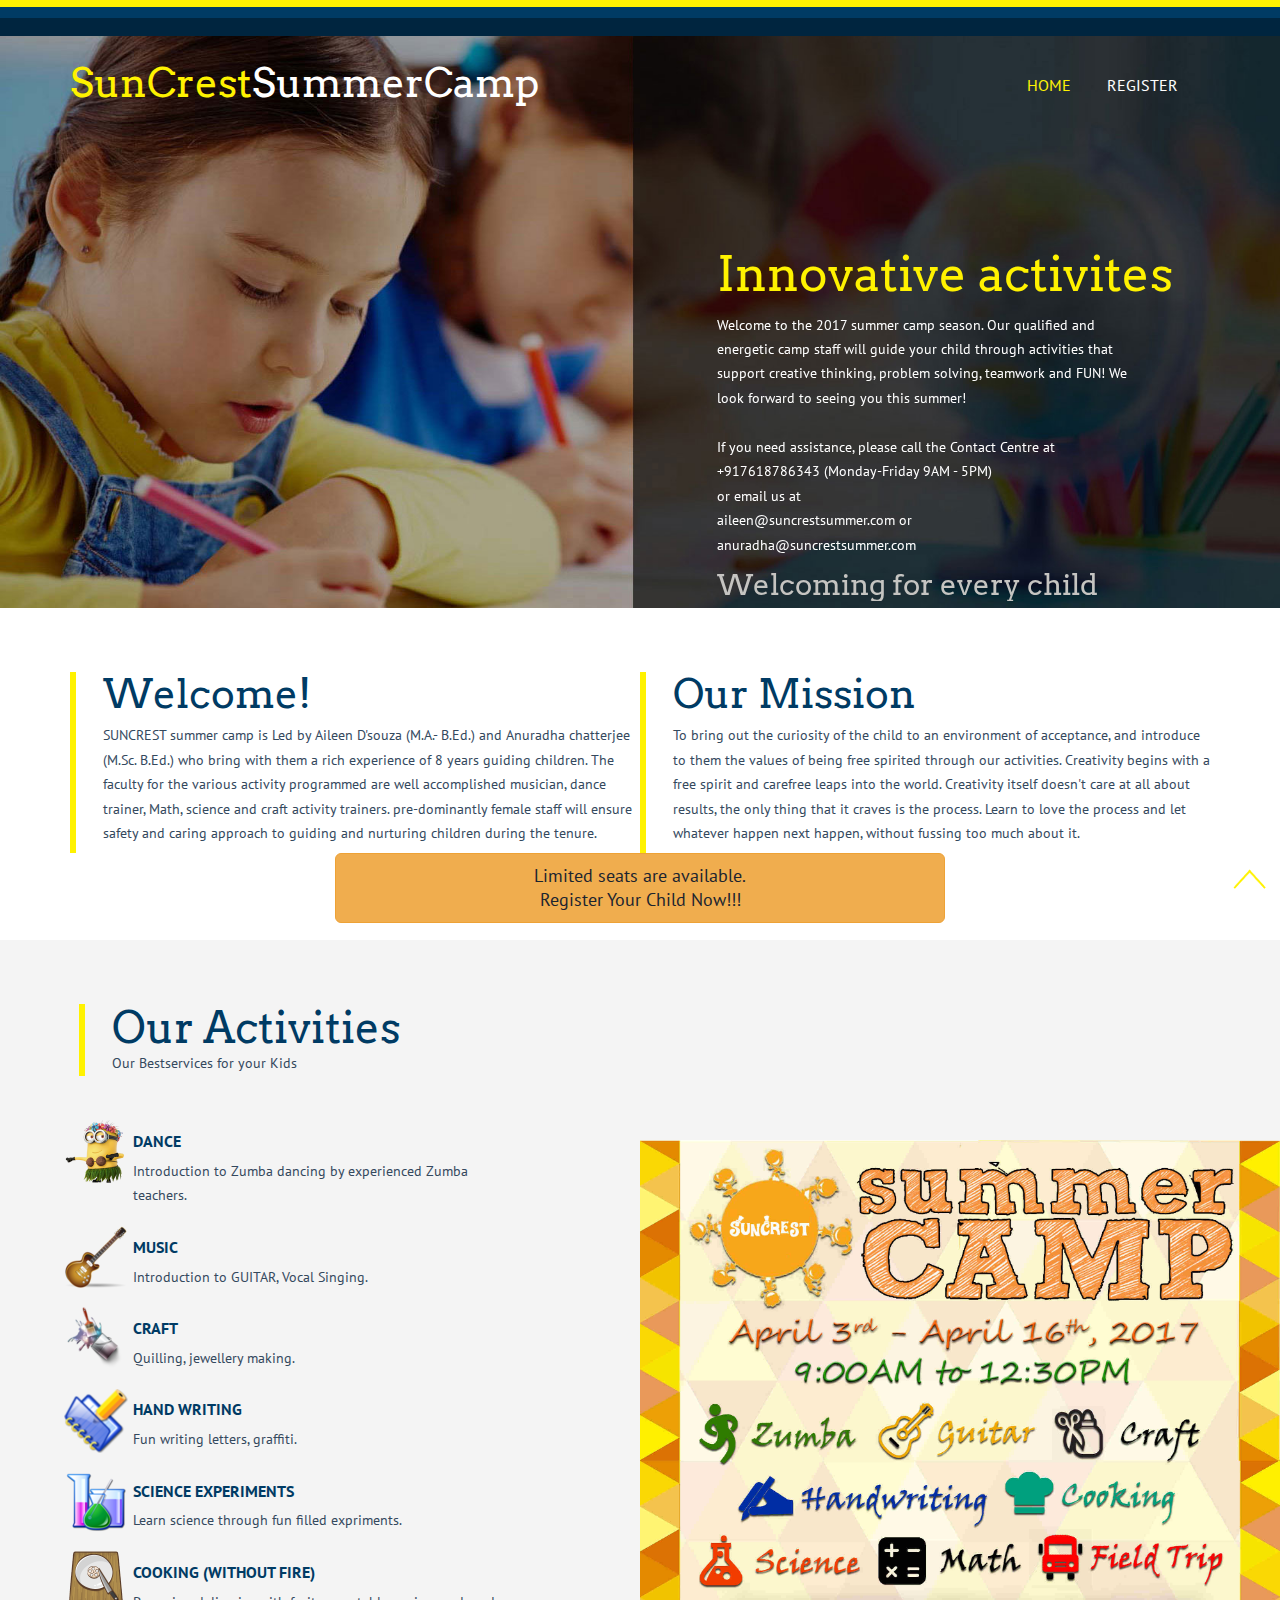
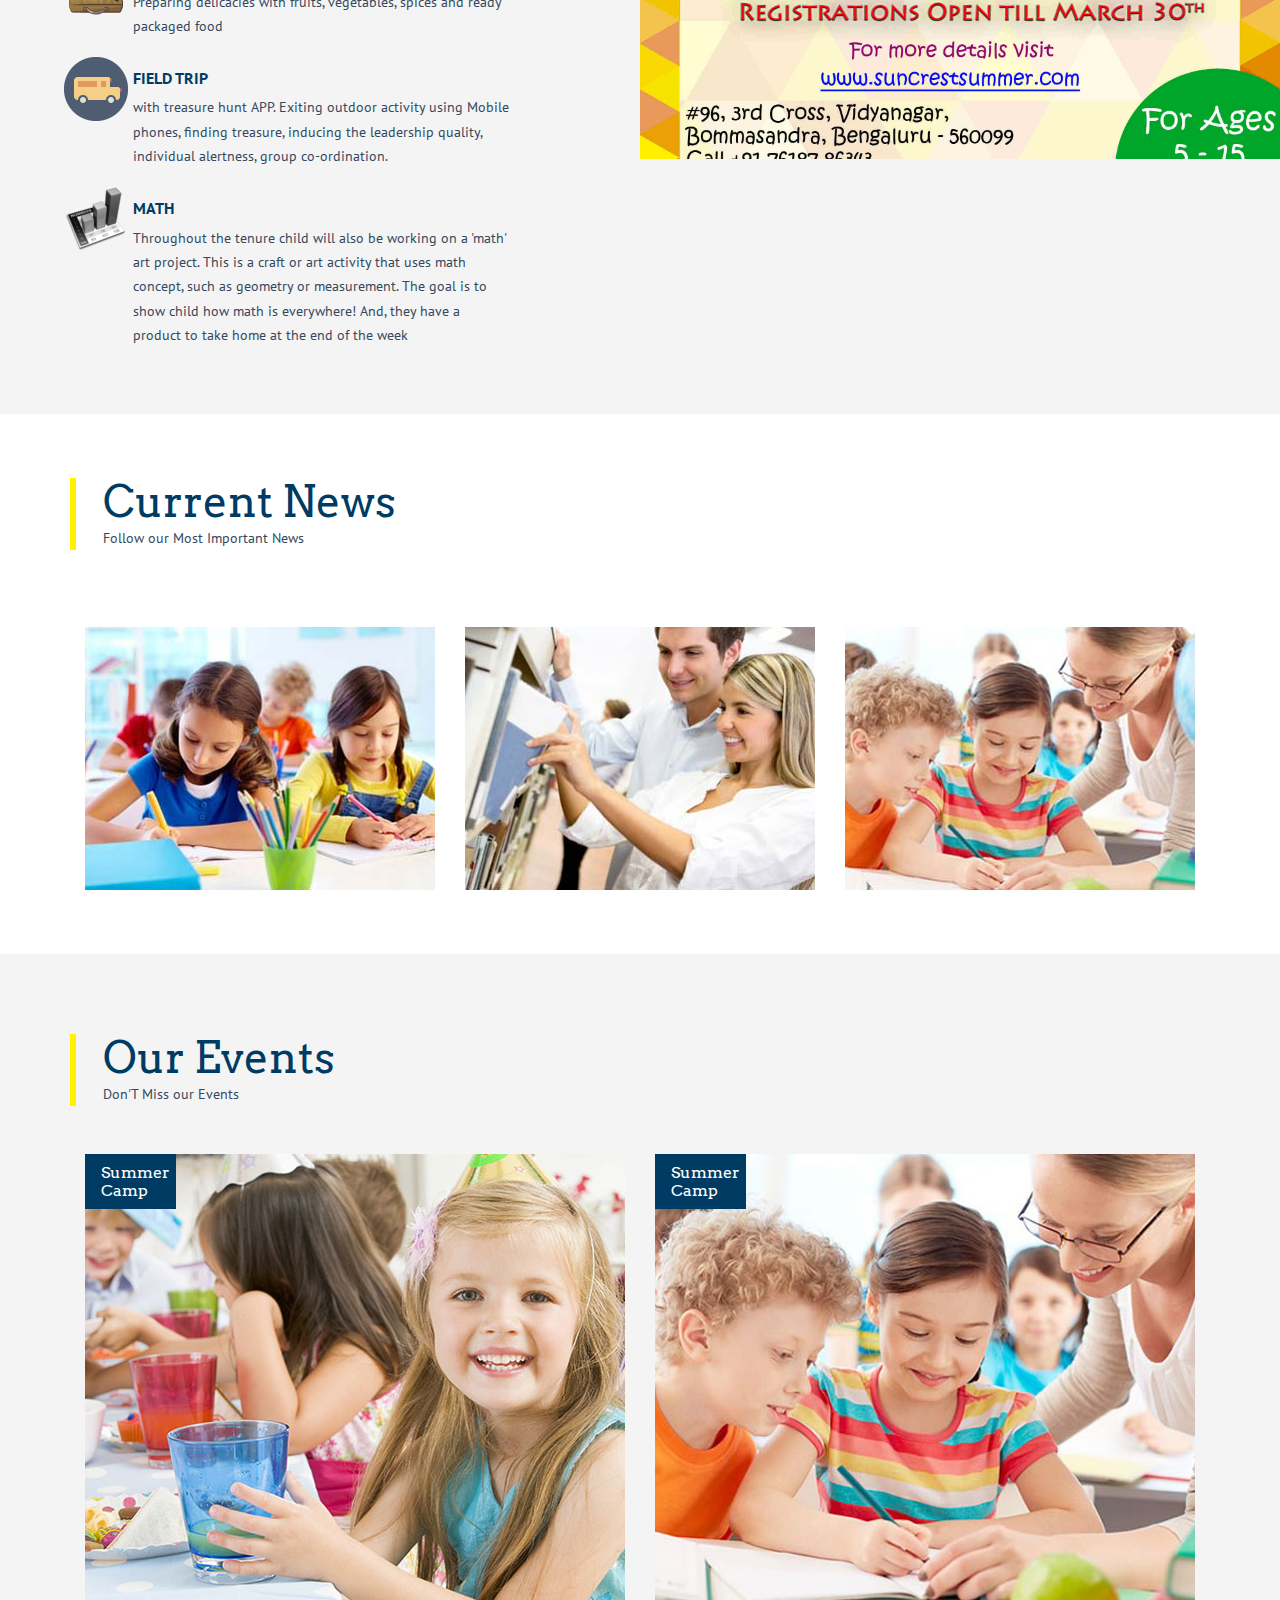
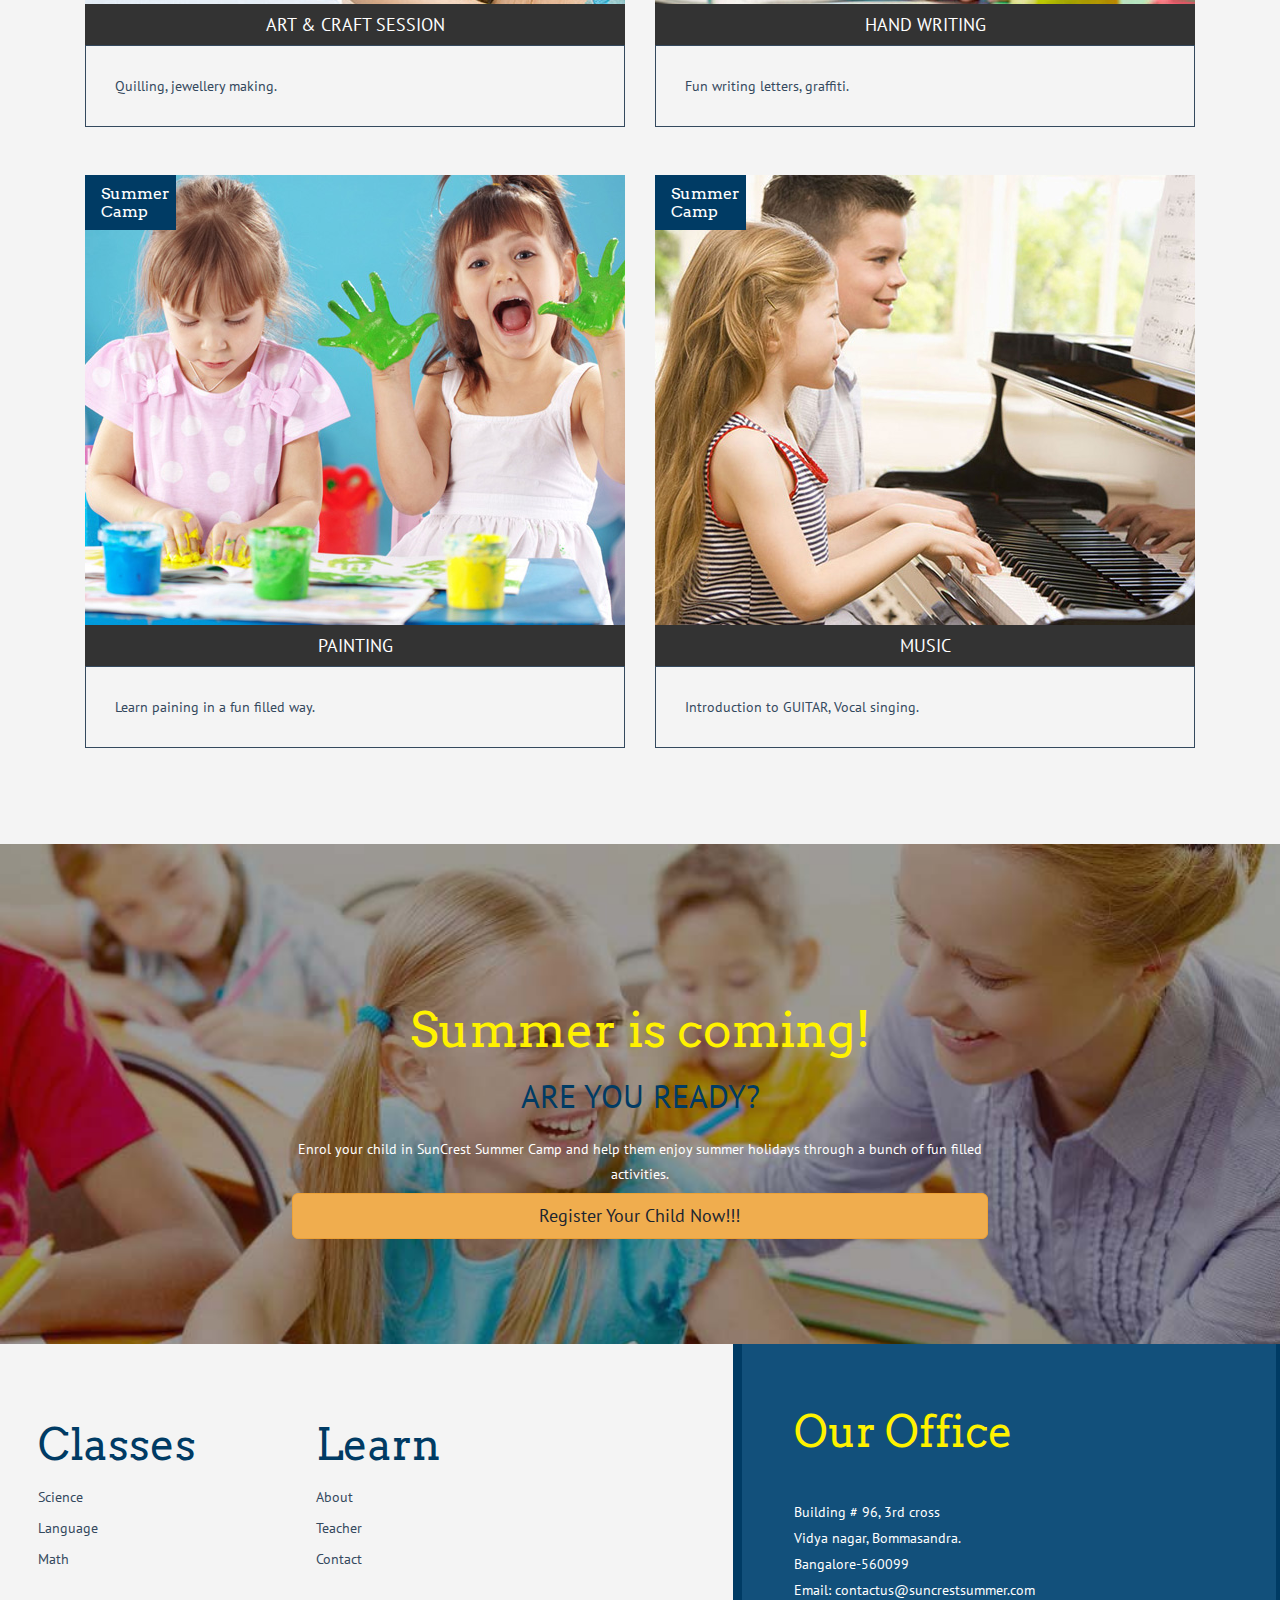
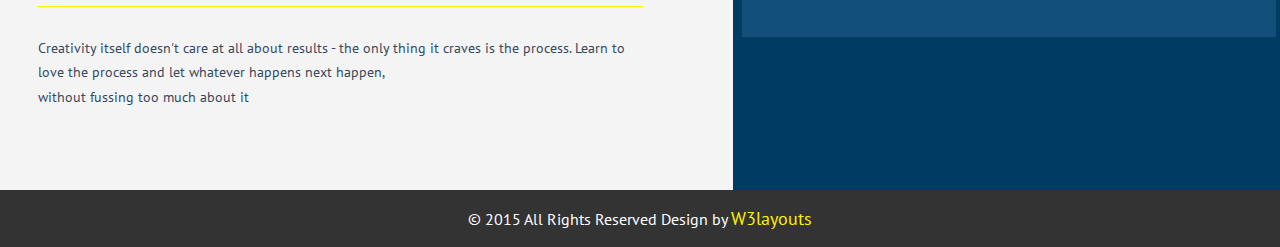
==== commit 45f116f0: "website enhanced" ====
--- a/index.html
+++ b/index.html
@@ -132,7 +132,7 @@
 				 </div>
 				 <div class="col-md-3"></div>
 				 <div class="col-md-6">
-				 	<button type="button" class="btn btn-success btn-lg btn-block" ><a href="contact.html">Limited seats are available. <BR/>Register Your Child Now!!!</a></button>	
+				 	<button type="button" class="btn btn-warning btn-lg btn-block" ><a href="contact.html">Limited seats are available. <BR/>Register Your Child Now!!!</a></button>	
 				 </div>
 				 <div class="col-md-3"></div>
 				 <BR/>
@@ -325,6 +325,9 @@
 				 <h3>Summer is coming!</h3>
 				 <h4>ARE YOU READY?</h4>
 				 <p>Enrol your child in SunCrest Summer Camp and help them enjoy summer holidays through a bunch of fun filled activities.</p>
+				 <p>
+				 	<button type="button" class="btn btn-warning btn-lg btn-block" ><a href="contact.html">Register Your Child Now!!!</a></button>
+				 </p>
 			</div>
 		</div>
 	</div>
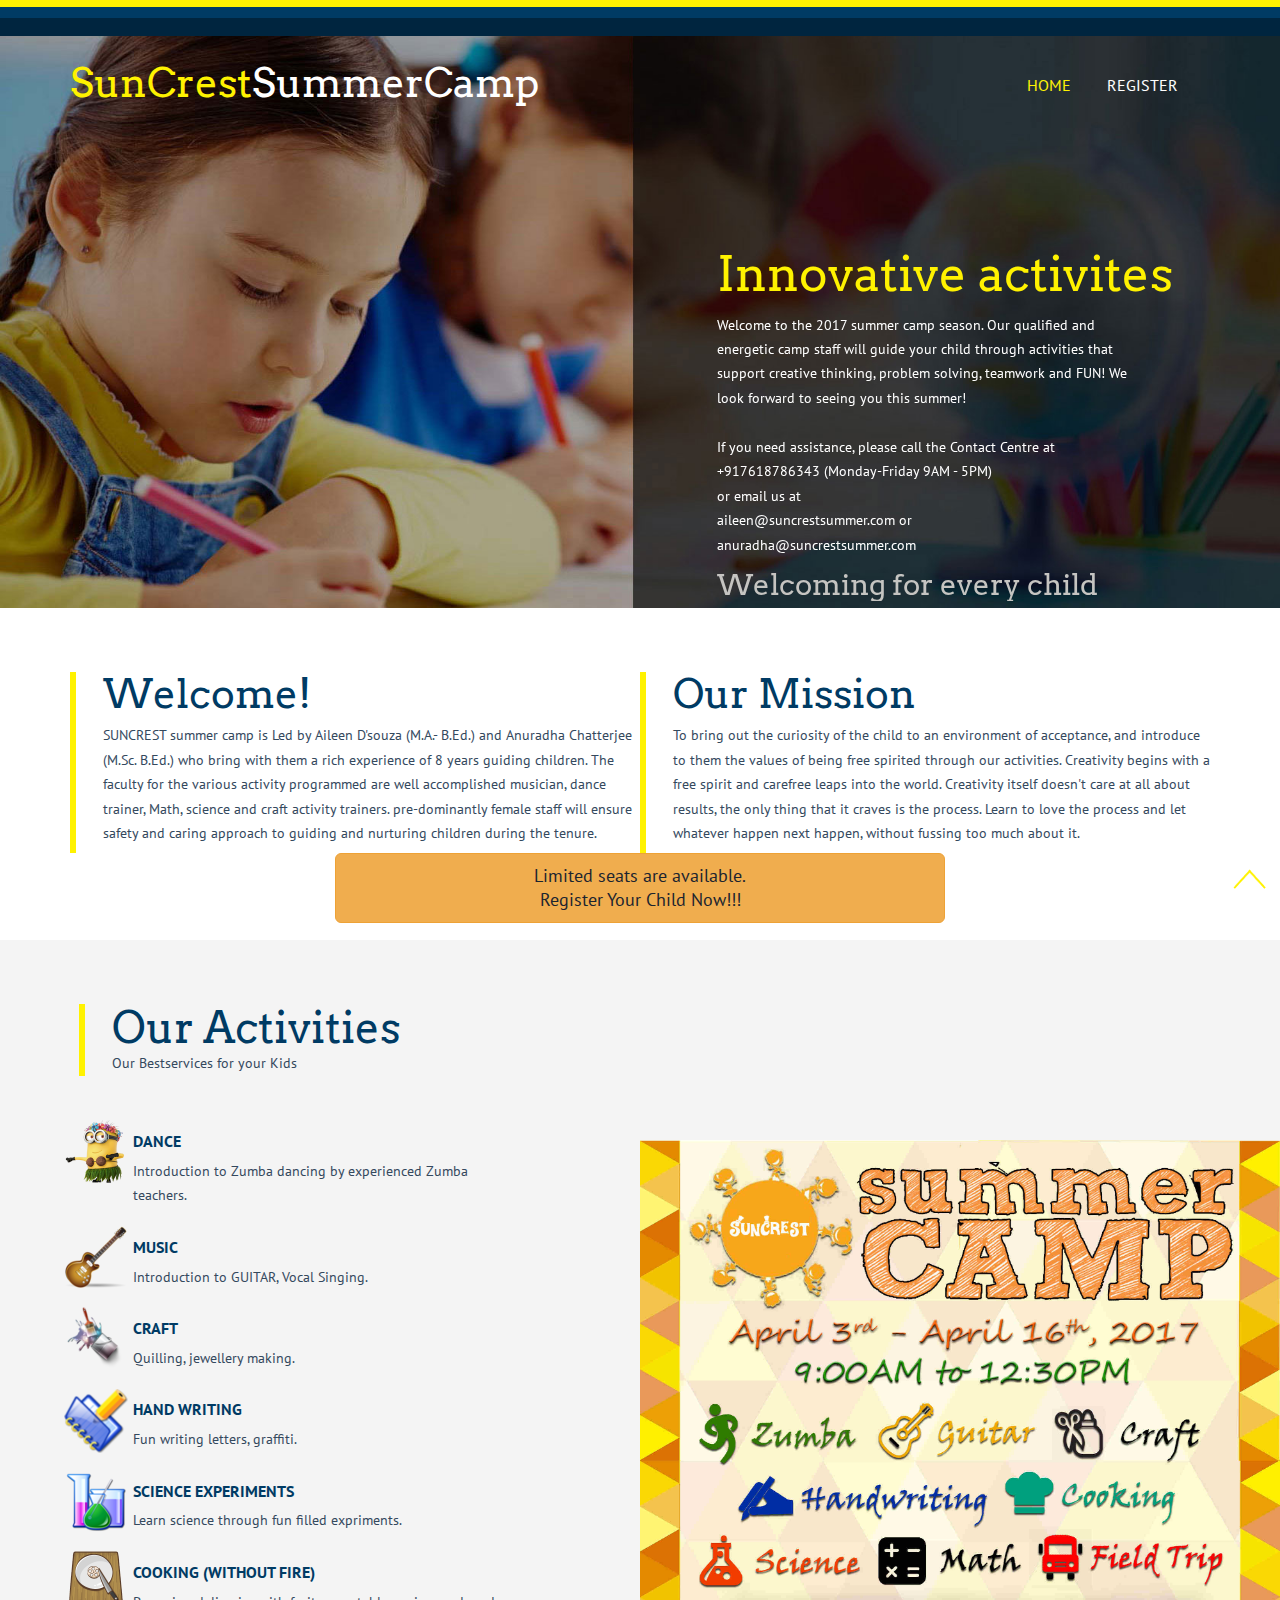
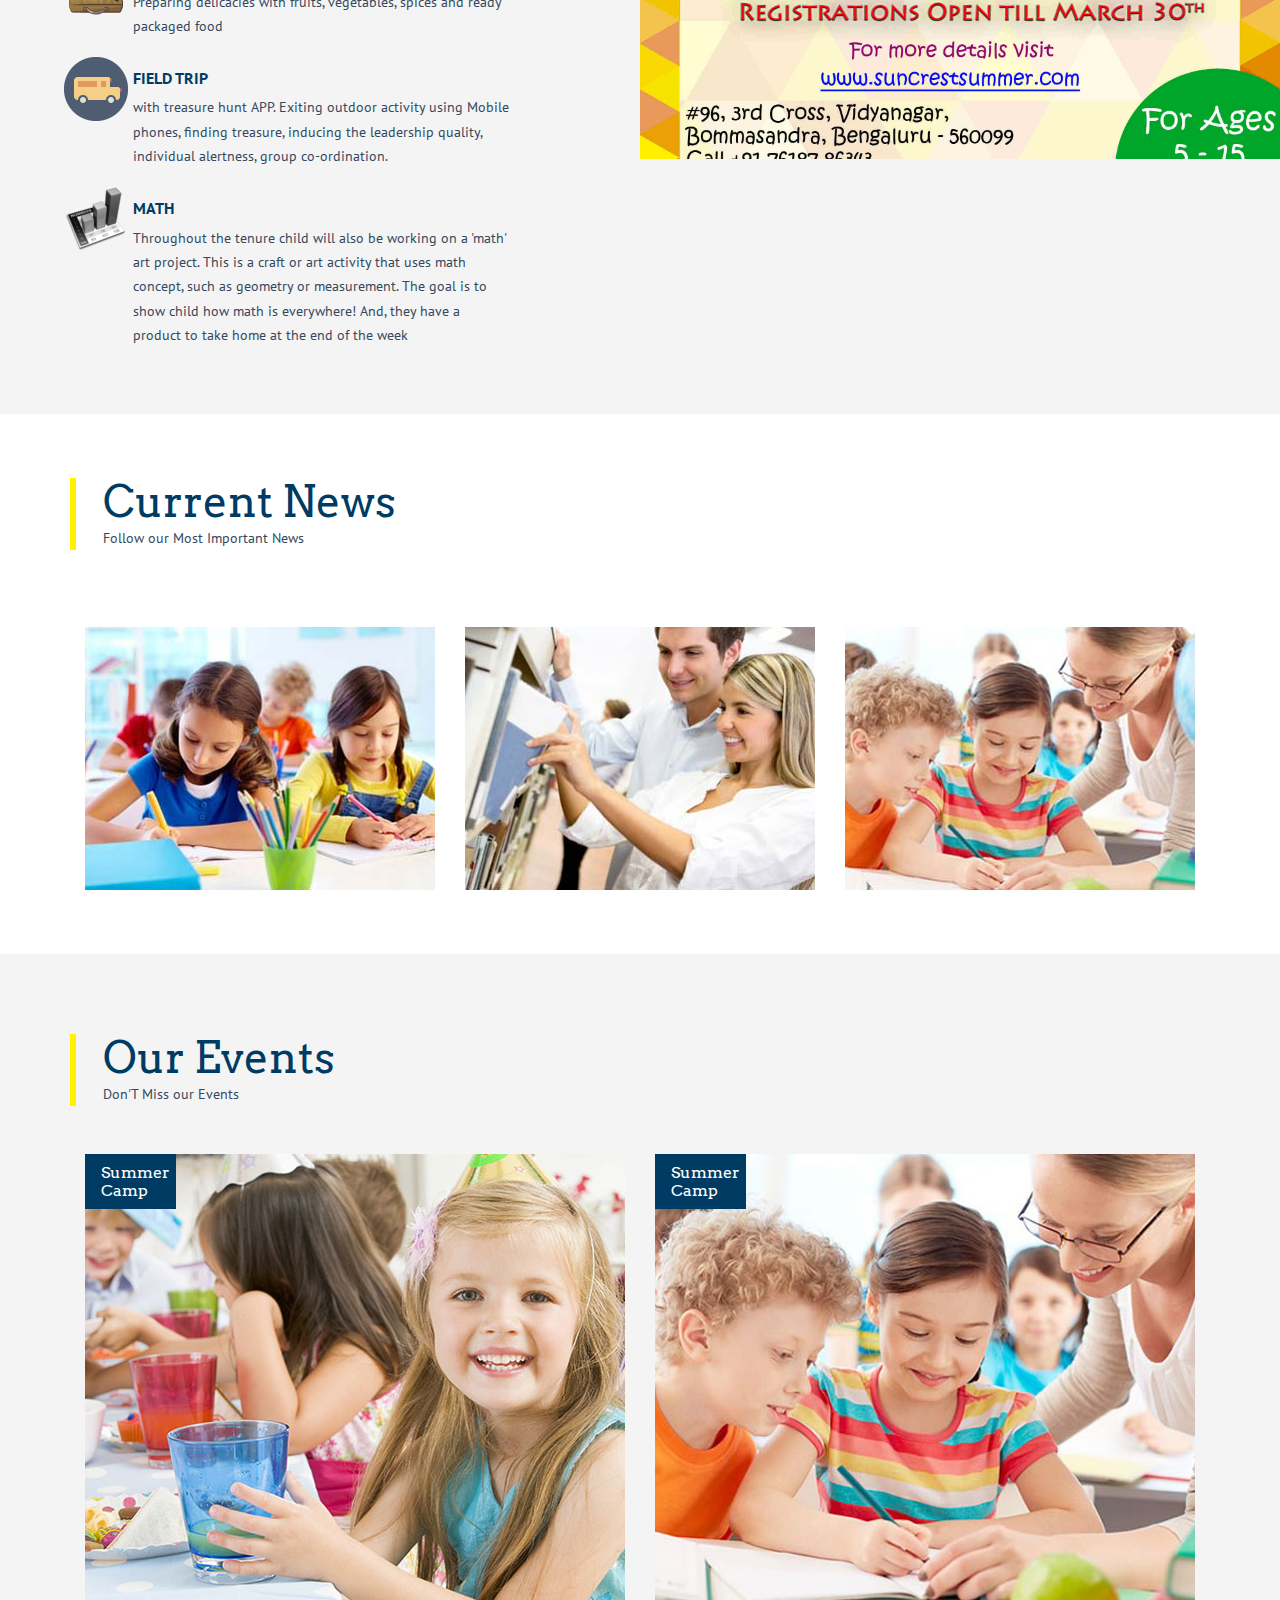
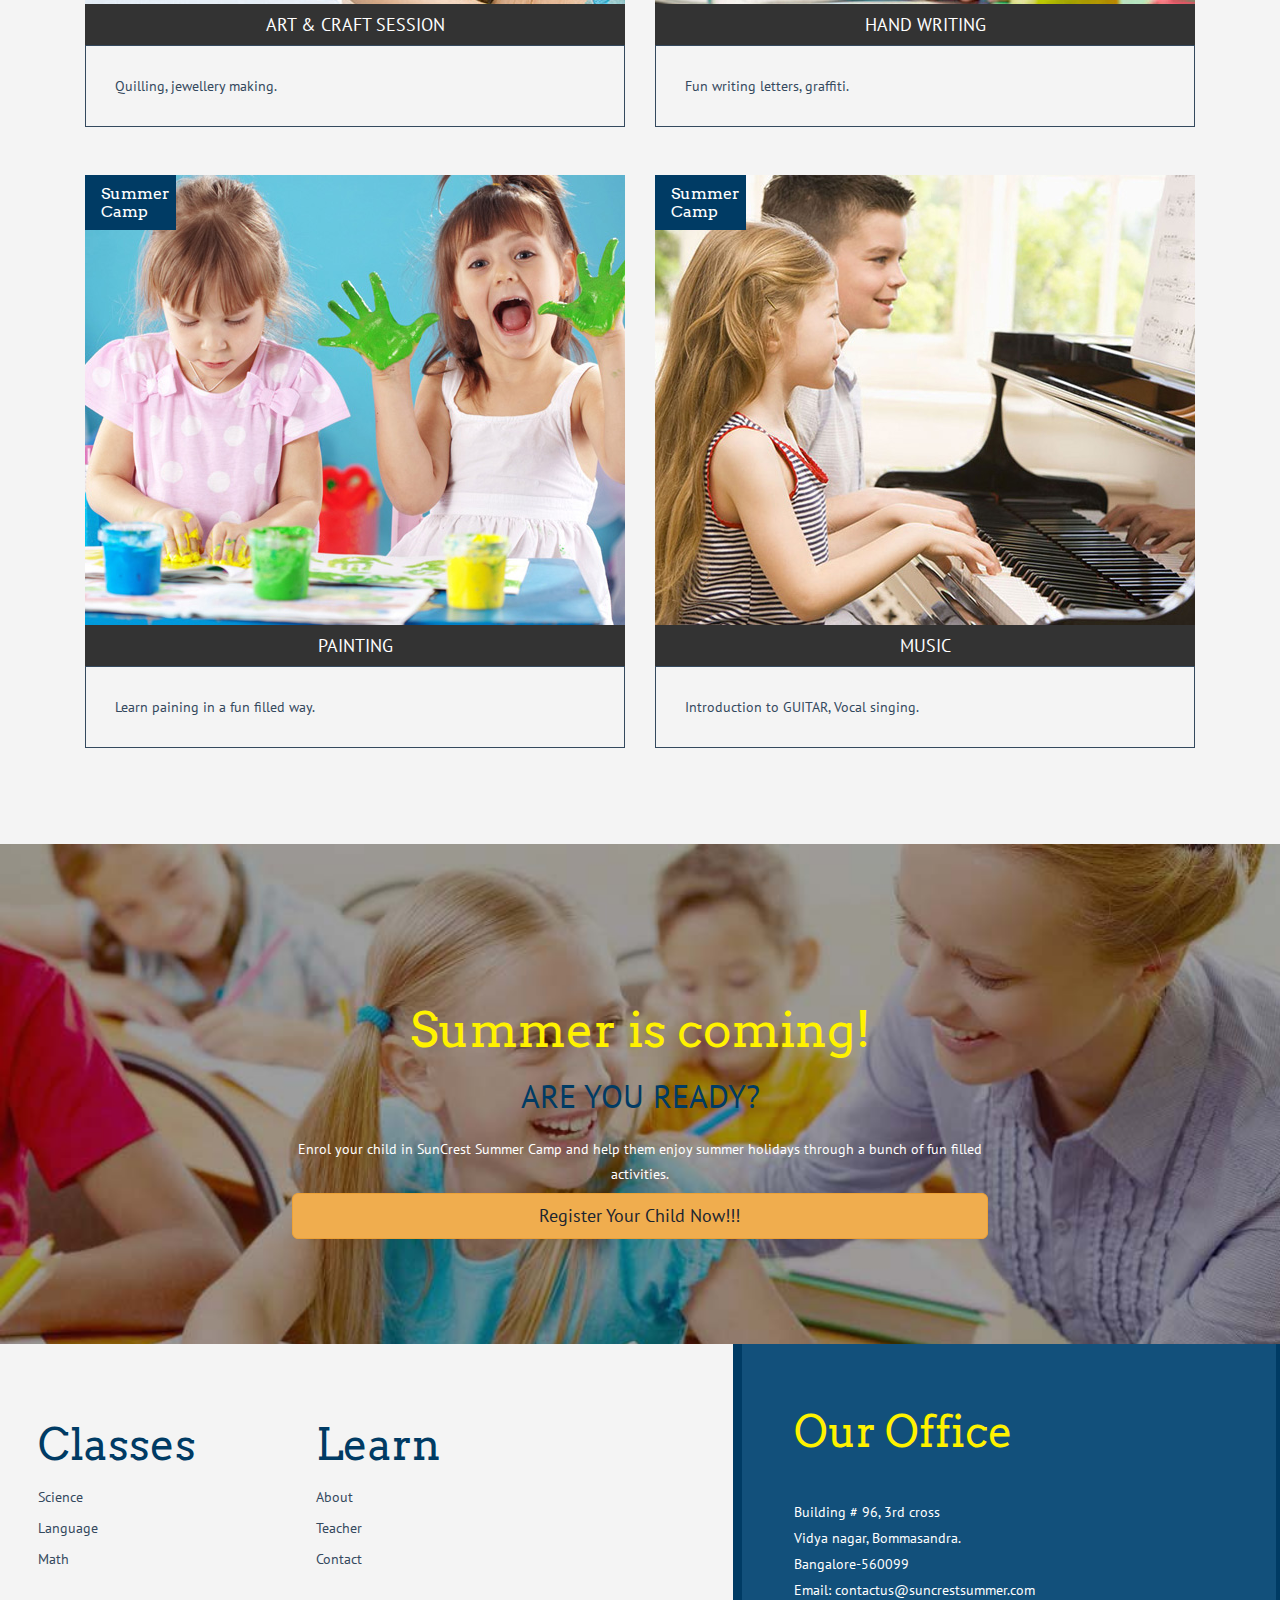
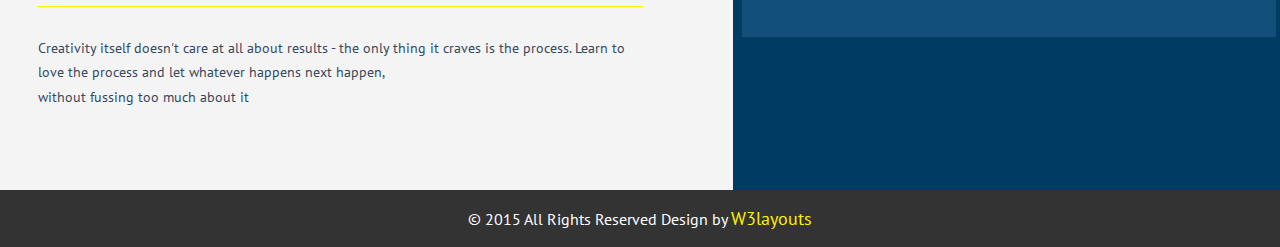
==== commit 2aea53fe: "website enhanced" ====
--- a/index.html
+++ b/index.html
@@ -1,18 +1,11 @@
 
-<!--
-Author: W3layouts
-Author URL: http://w3layouts.com
-License: Creative Commons Attribution 3.0 Unported
-License URL: http://creativecommons.org/licenses/by/3.0/
--->
 <!DOCTYPE HTML>
 <html>
 <head>
-<title>Primary School  a Educational Category Flat Bootstarp Resposive Website Template | Home :: w3layouts</title>
+<title>SunCrest Summer Camp - Bangalore - Fun loving activities during summaer holidays for school children</title>
 <meta name="viewport" content="width=device-width, initial-scale=1">
 <meta http-equiv="Content-Type" content="text/html; charset=utf-8" />
-<meta name="keywords" content="Primary School Responsive web template, Bootstrap Web Templates, Flat Web Templates, Andriod Compatible web template, 
-Smartphone Compatible web template, free webdesigns for Nokia, Samsung, LG, SonyErricsson, Motorola web design" />
+<meta name="keywords" content="SunCrest,Summer Camp,Holiday,Activities,Students,Bangalore,April" />
 <script type="application/x-javascript"> addEventListener("load", function() { setTimeout(hideURLbar, 0); }, false); function hideURLbar(){ window.scrollTo(0,1); } </script>
 <link href="css/bootstrap.css" rel='stylesheet' type='text/css' />
 <!-- Custom Theme files -->
@@ -21,6 +14,20 @@
 <!--webfonts-->
 <link href='http://fonts.googleapis.com/css?family=Arvo:400,700,400italic|PT+Sans:400,700,400italic,700italic' rel='stylesheet' type='text/css'>
 <!--//webfonts-->
+
+<script>
+  (function(i,s,o,g,r,a,m){i['GoogleAnalyticsObject']=r;i[r]=i[r]||function(){
+  (i[r].q=i[r].q||[]).push(arguments)},i[r].l=1*new Date();a=s.createElement(o),
+  m=s.getElementsByTagName(o)[0];a.async=1;a.src=g;m.parentNode.insertBefore(a,m)
+  })(window,document,'script','https://www.google-analytics.com/analytics.js','ga');
+
+  ga('create', 'UA-93593453-1', 'auto');
+  ga('send', 'pageview',{
+      'page': 'index.html',
+      'title': 'Index Page'
+    });
+
+</script>
 </head>
 <body>
 	<!----- start-header---->
@@ -117,7 +124,7 @@
 				 <div class="container">
 					 <div class="col-md-6 slide-bottom-grid">
 							<h3>Welcome!</h3>
-							<p>SUNCREST summer camp is Led by Aileen D'souza (M.A.- B.Ed.)  and Anuradha chatterjee (M.Sc. B.Ed.) who bring with them a rich experience of 8 years guiding children.
+							<p>SUNCREST summer camp is Led by Aileen D'souza (M.A.- B.Ed.)  and Anuradha Chatterjee (M.Sc. B.Ed.) who bring with them a rich experience of 8 years guiding children.
 							The faculty for the various activity programmed are well accomplished musician, dance trainer, Math, science and craft activity trainers.
 							pre-dominantly female staff will ensure safety and caring approach to guiding and nurturing children during the tenure.
 							</p>
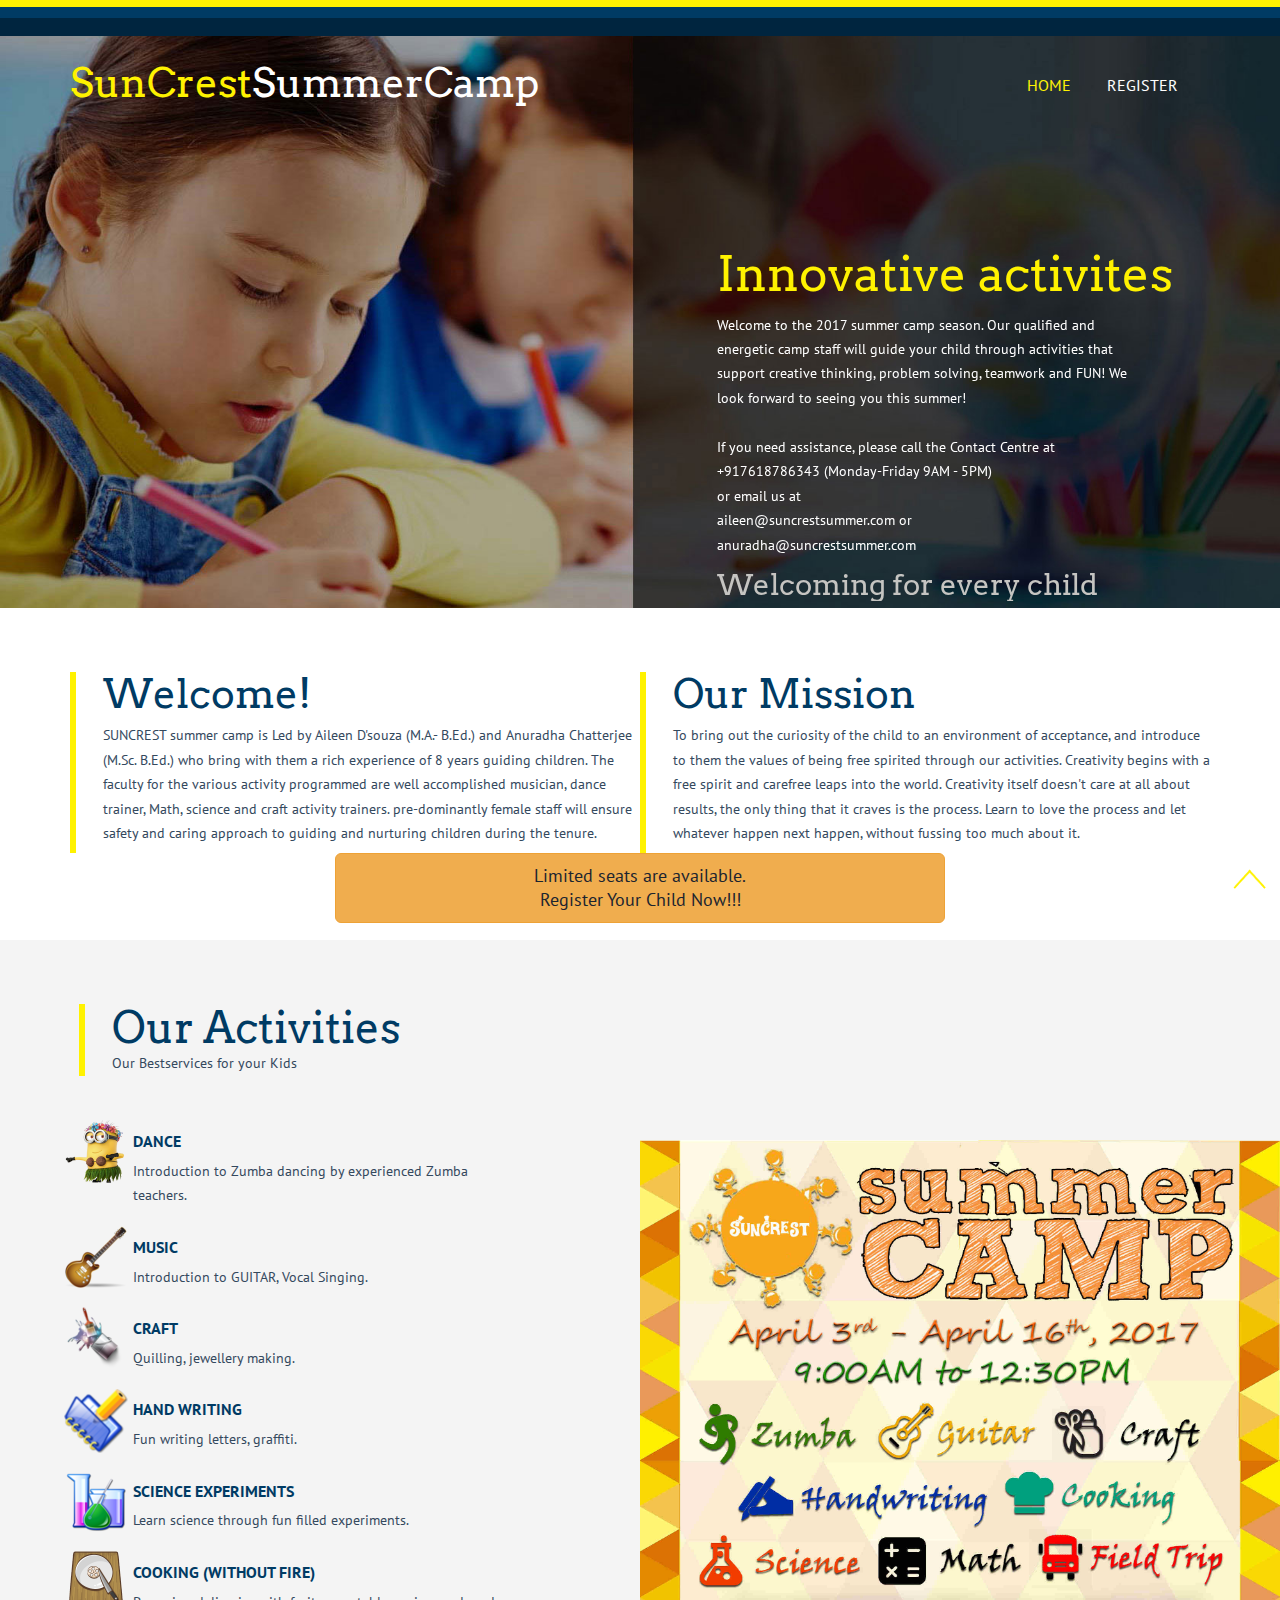
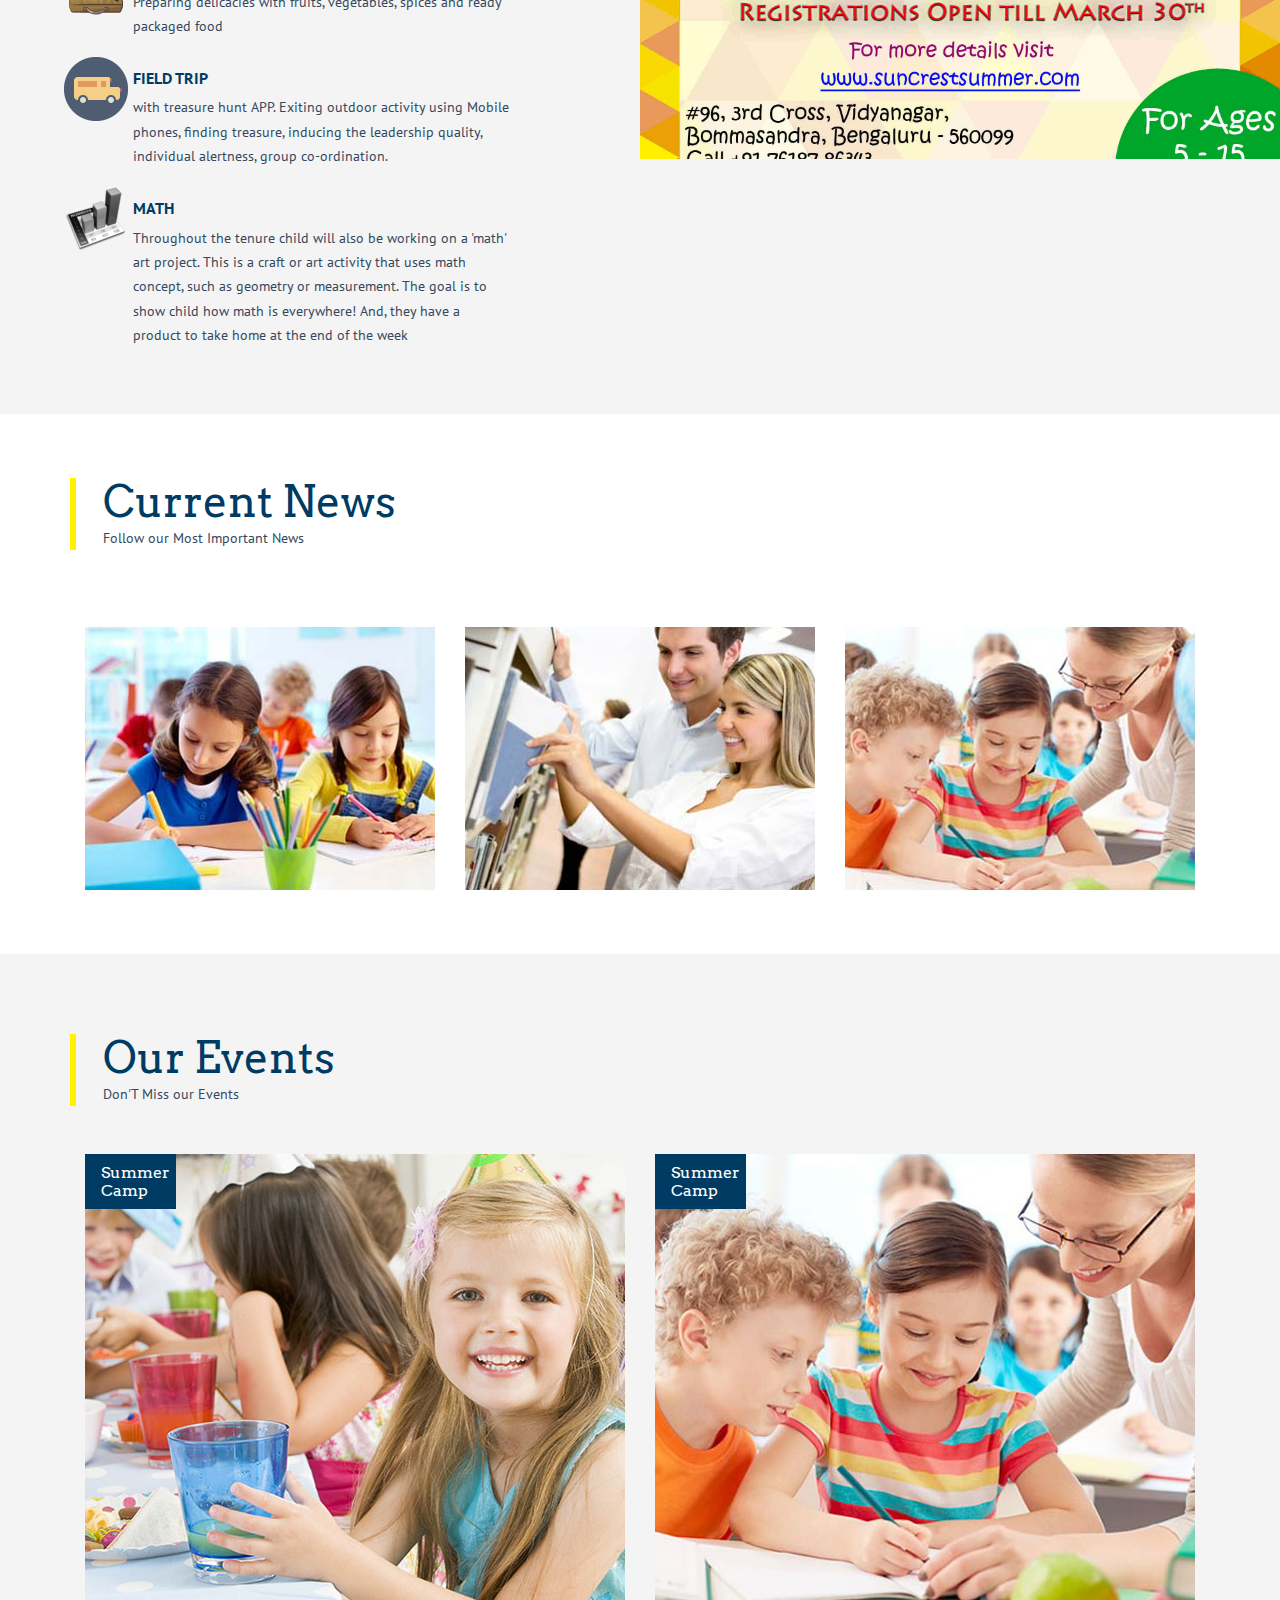
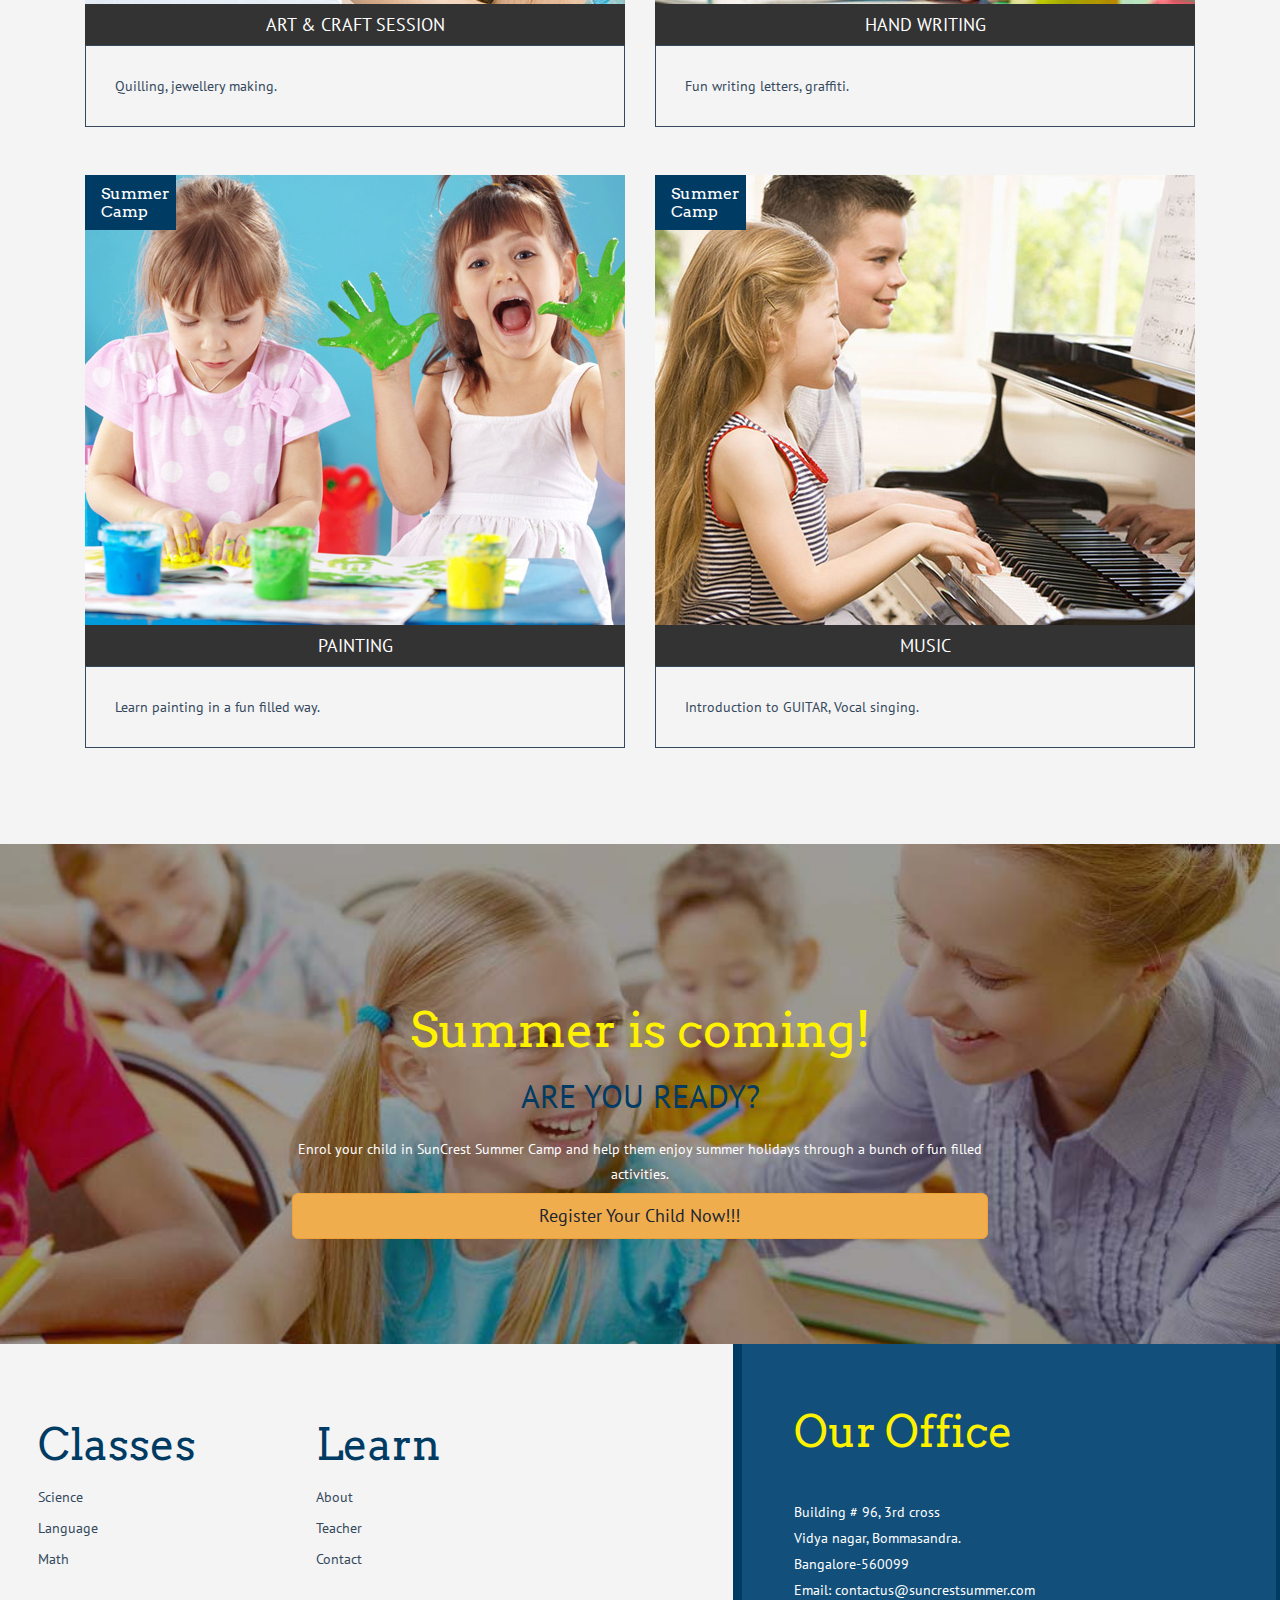
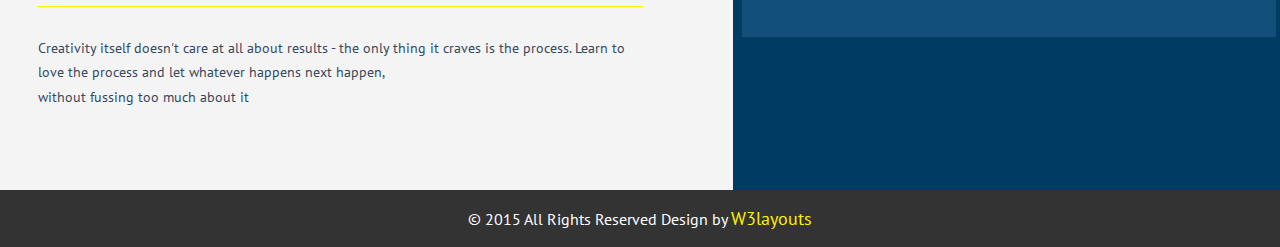
==== commit 43faec02: "website enhanced" ====
--- a/index.html
+++ b/index.html
@@ -202,7 +202,7 @@
 							</div>
 							<div class="icon-text">
 								<h4>SCIENCE EXPERIMENTS</h4>
-								<p>Learn science through fun filled expriments.</p>
+								<p>Learn science through fun filled experiments.</p>
 							</div>
 							<div class="clearfix"> </div>
 						</div>
@@ -312,7 +312,7 @@
                                     <h4><span>Summer Camp</span></h4>
                                 </div>
 								  <a ><h5>PAINTING</h5></a>
-								<p>Learn paining in a fun filled way.</p>
+								<p>Learn painting in a fun filled way.</p>
 							</div>
 							<div class="col-md-6 culture-grids">
 								   <a > <img src="images/event4.jpg" class="img-responsive" alt="" /></a>
